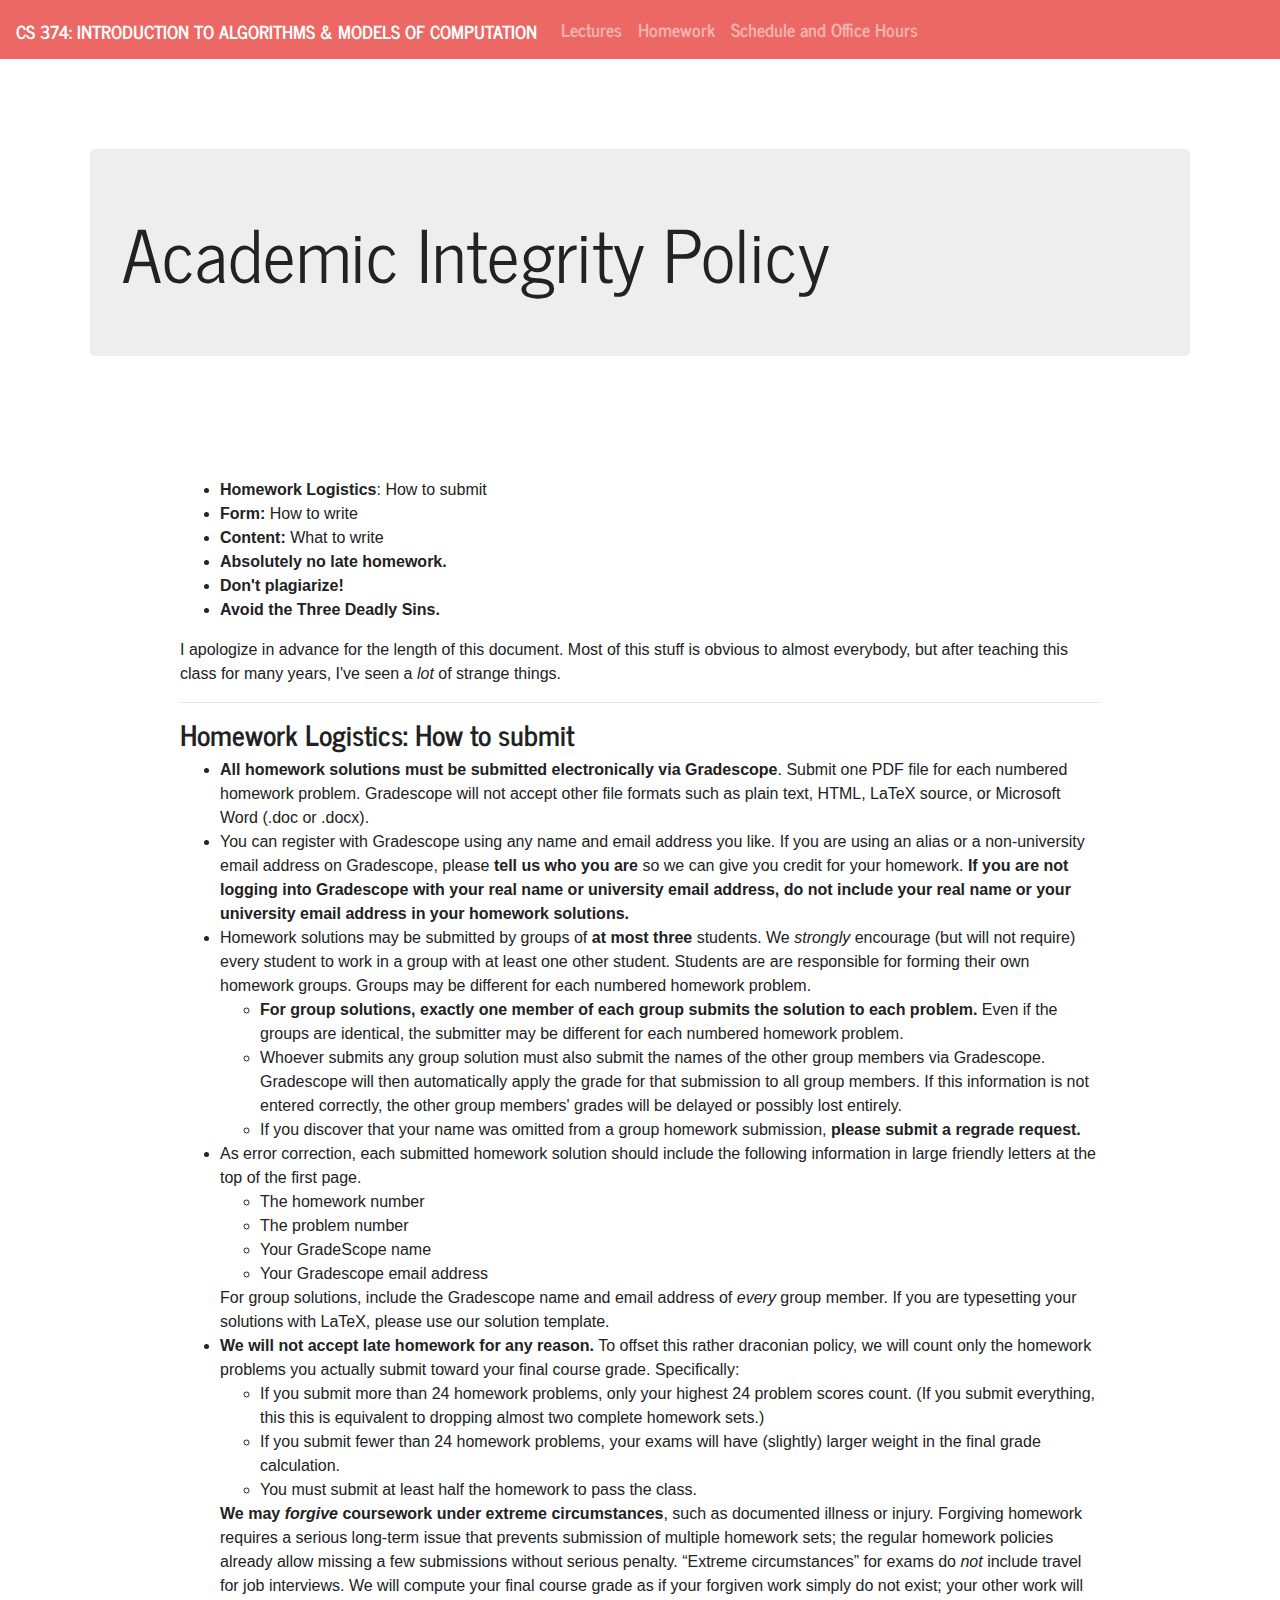
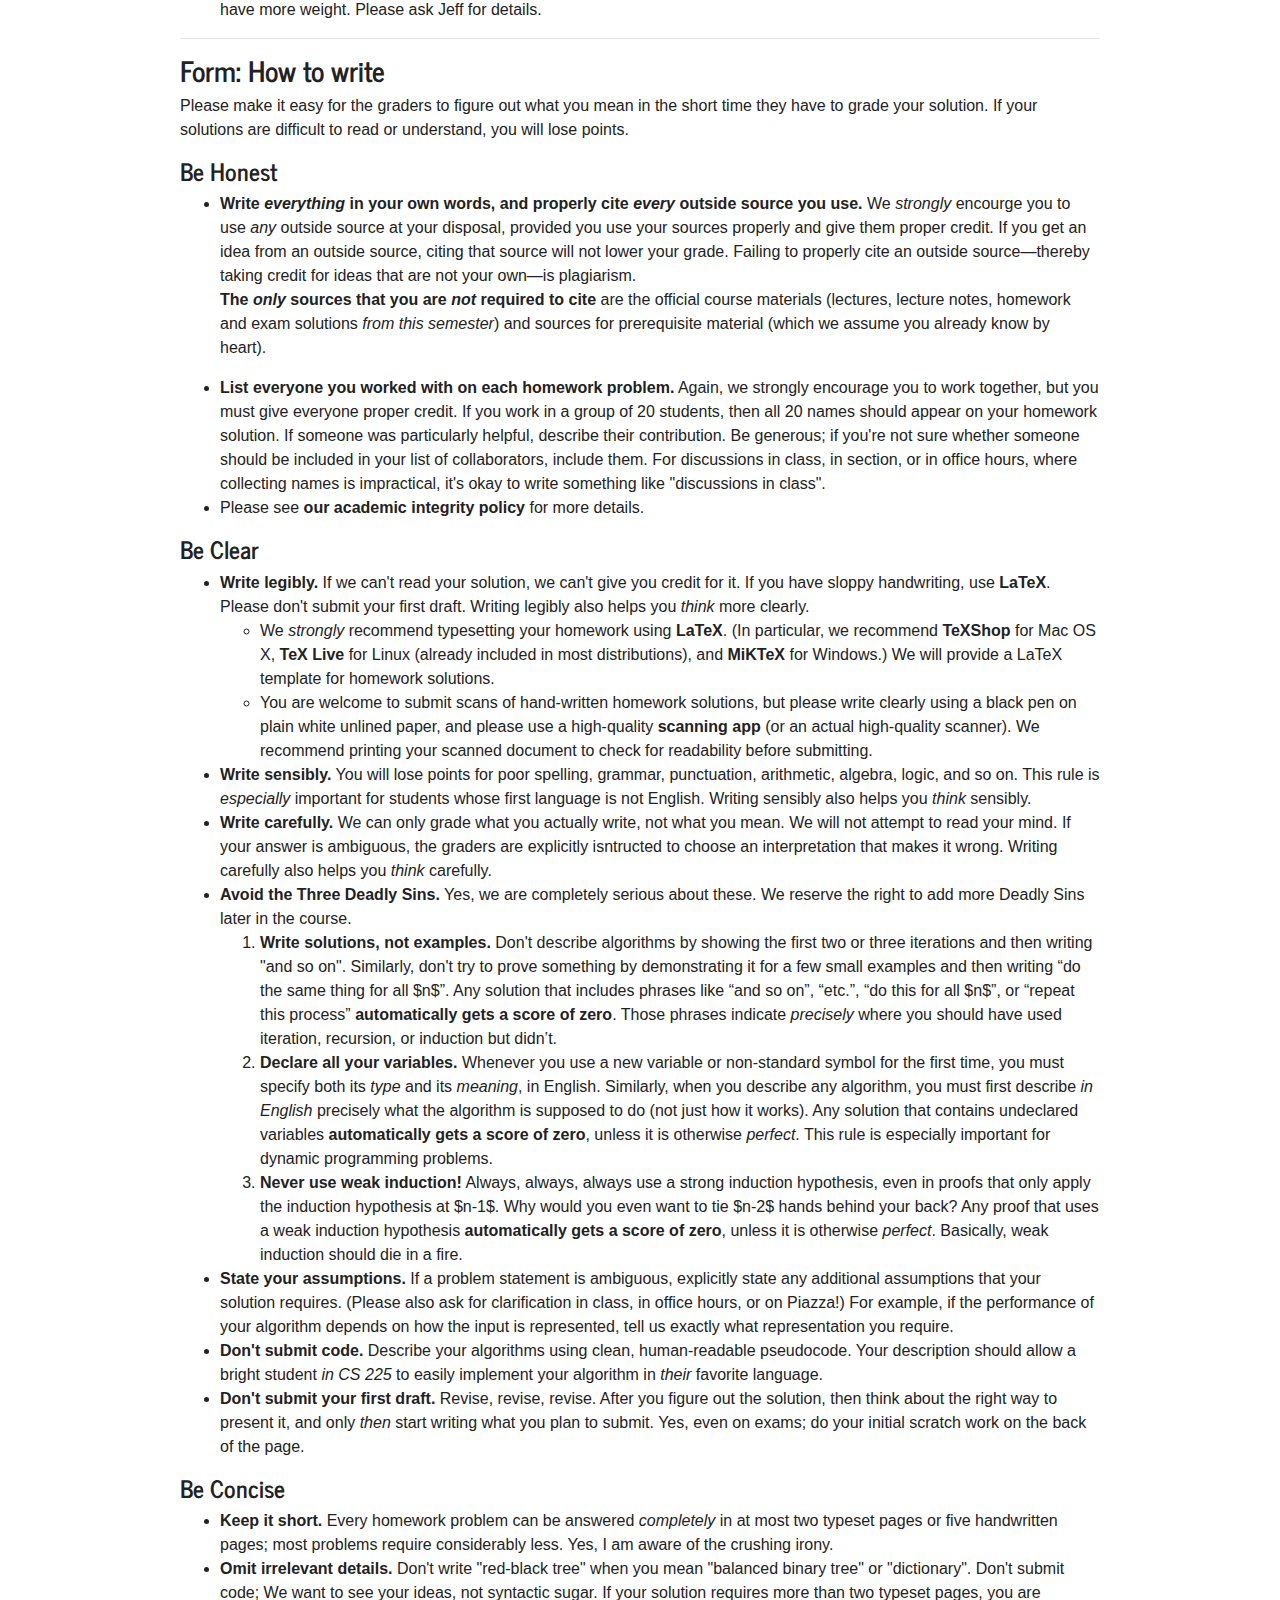
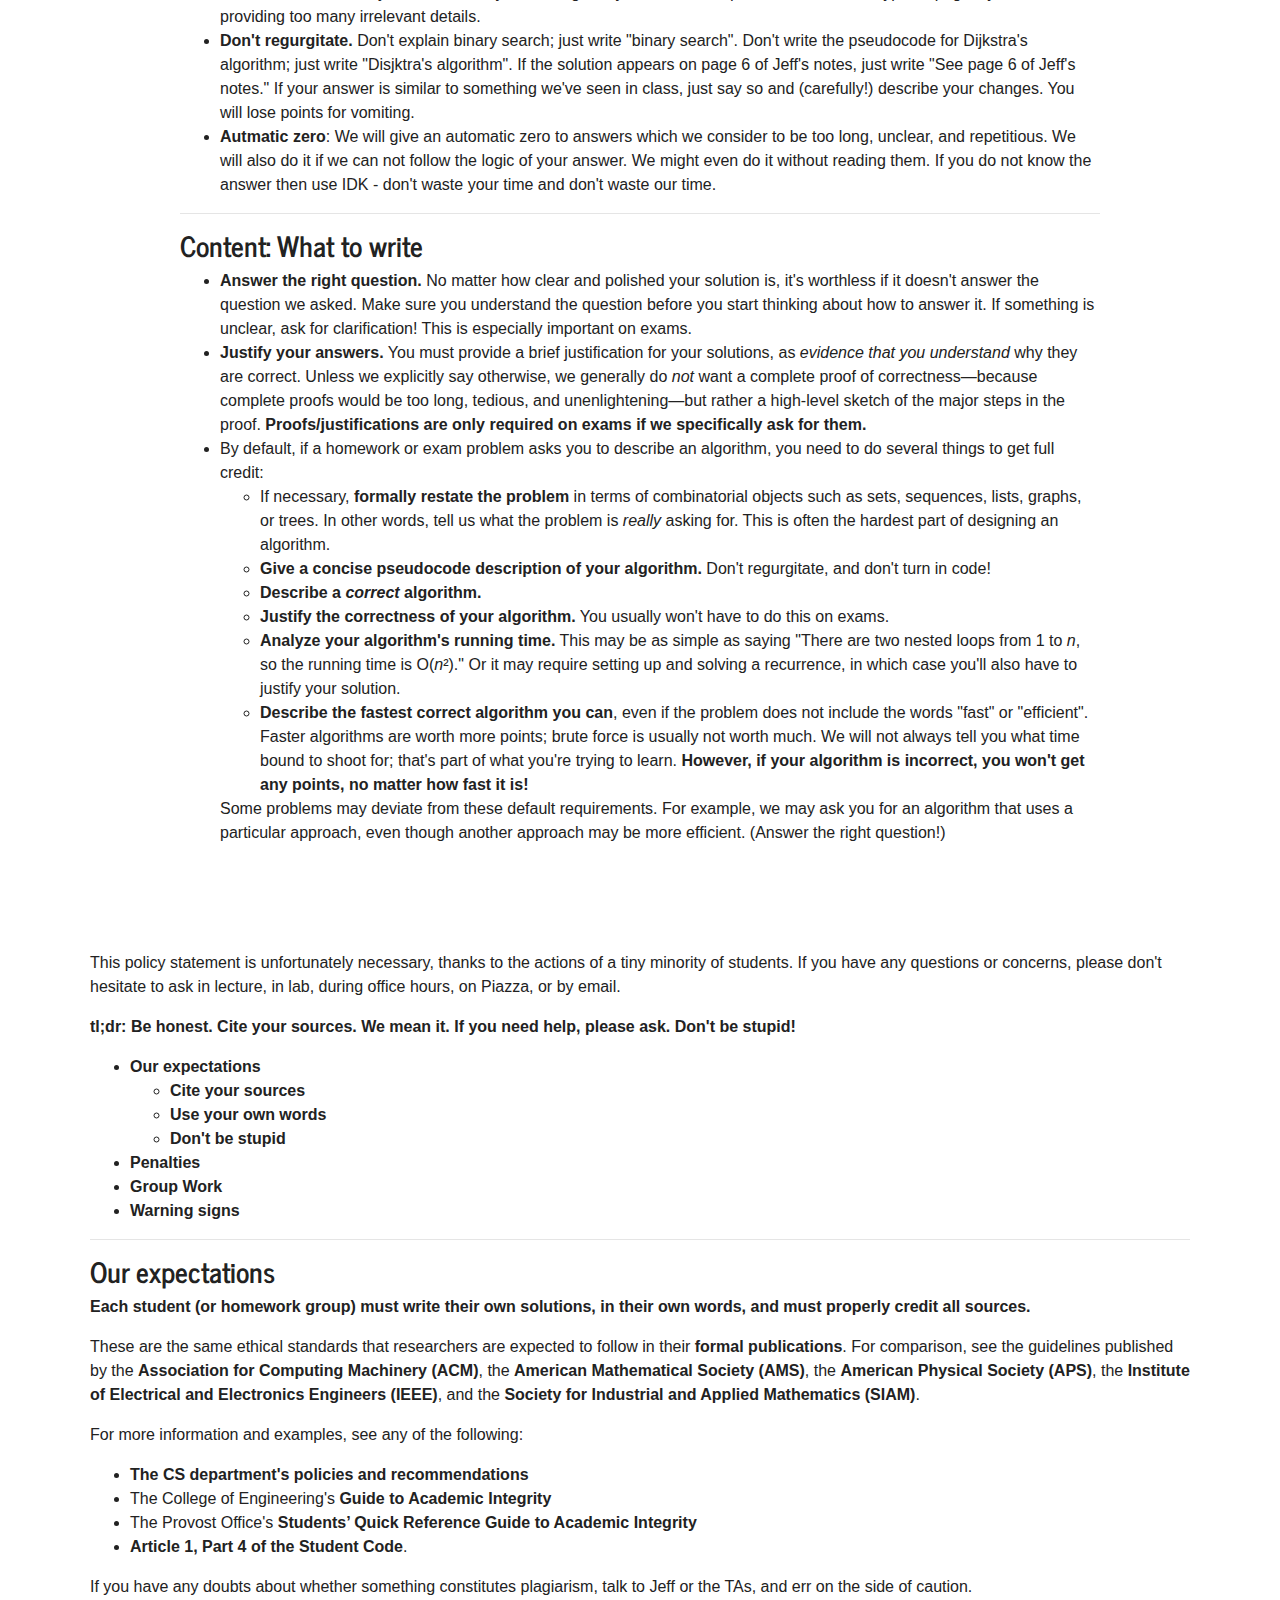
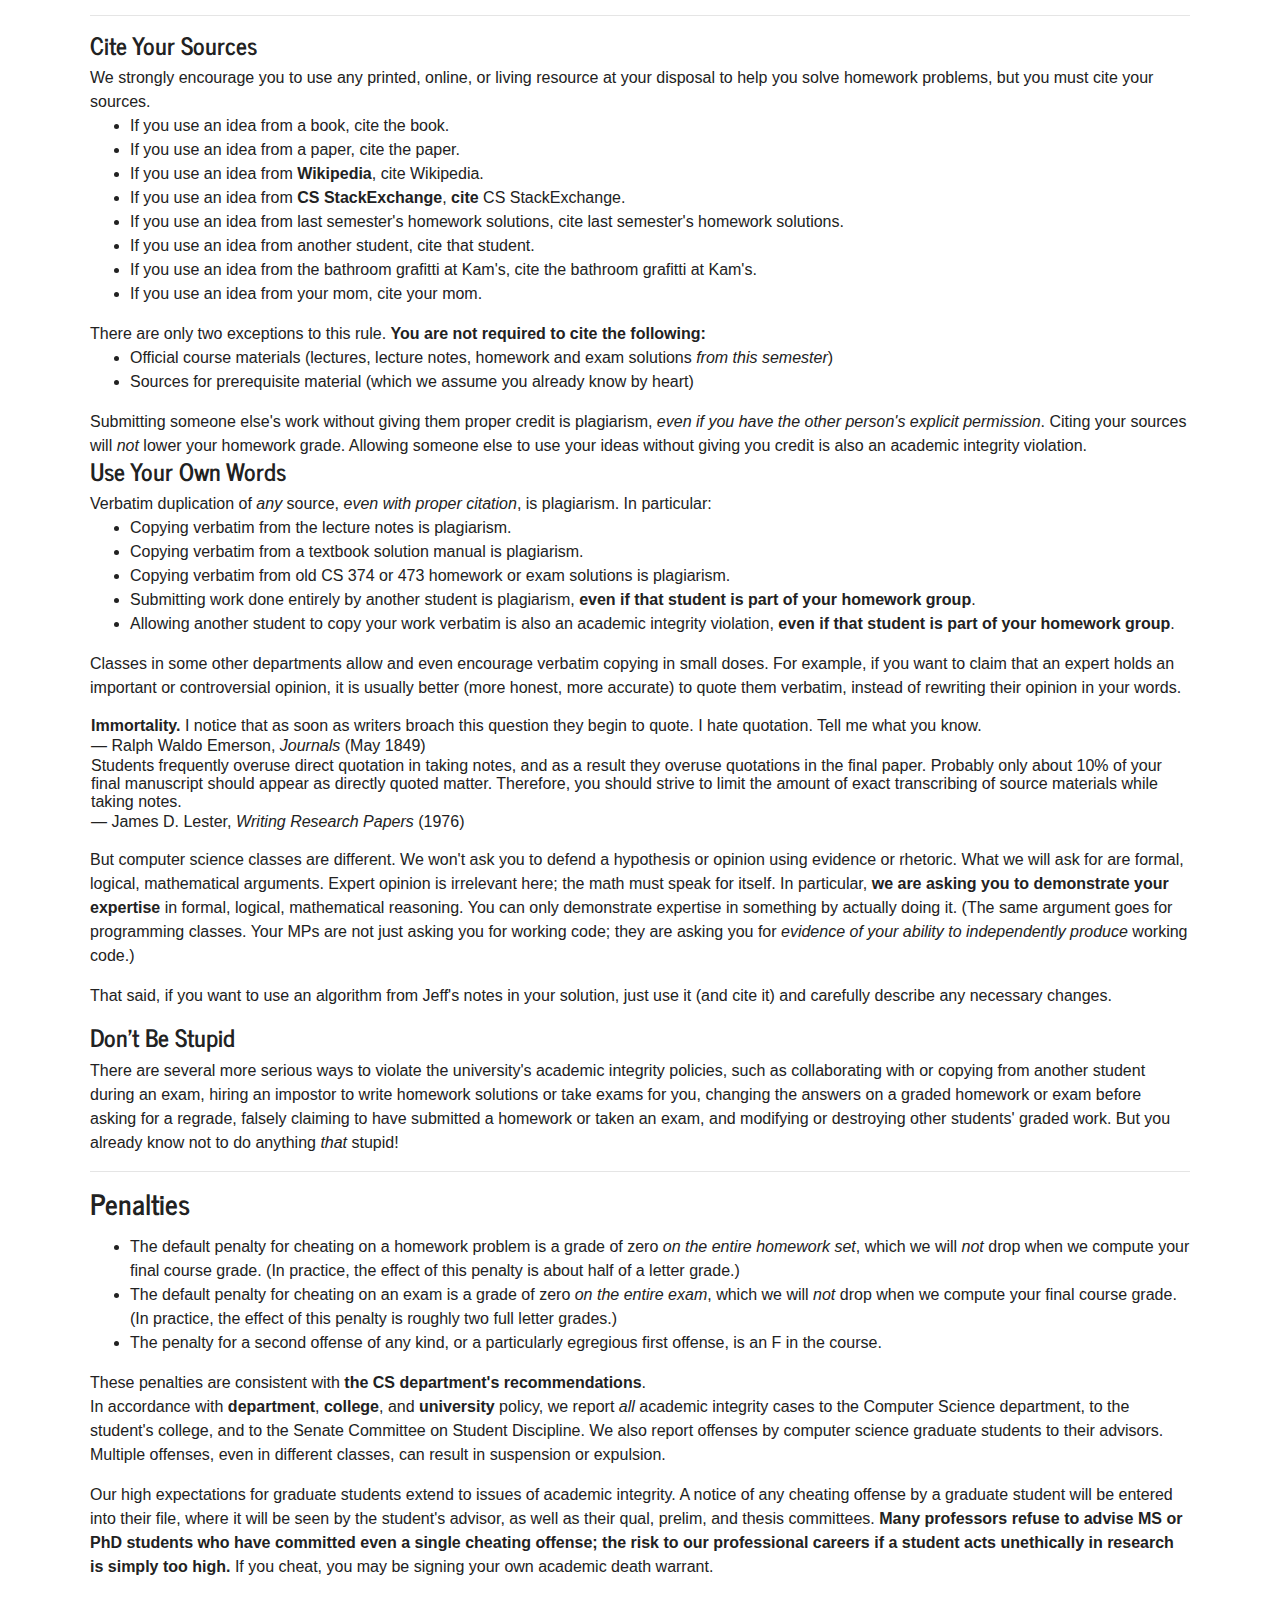
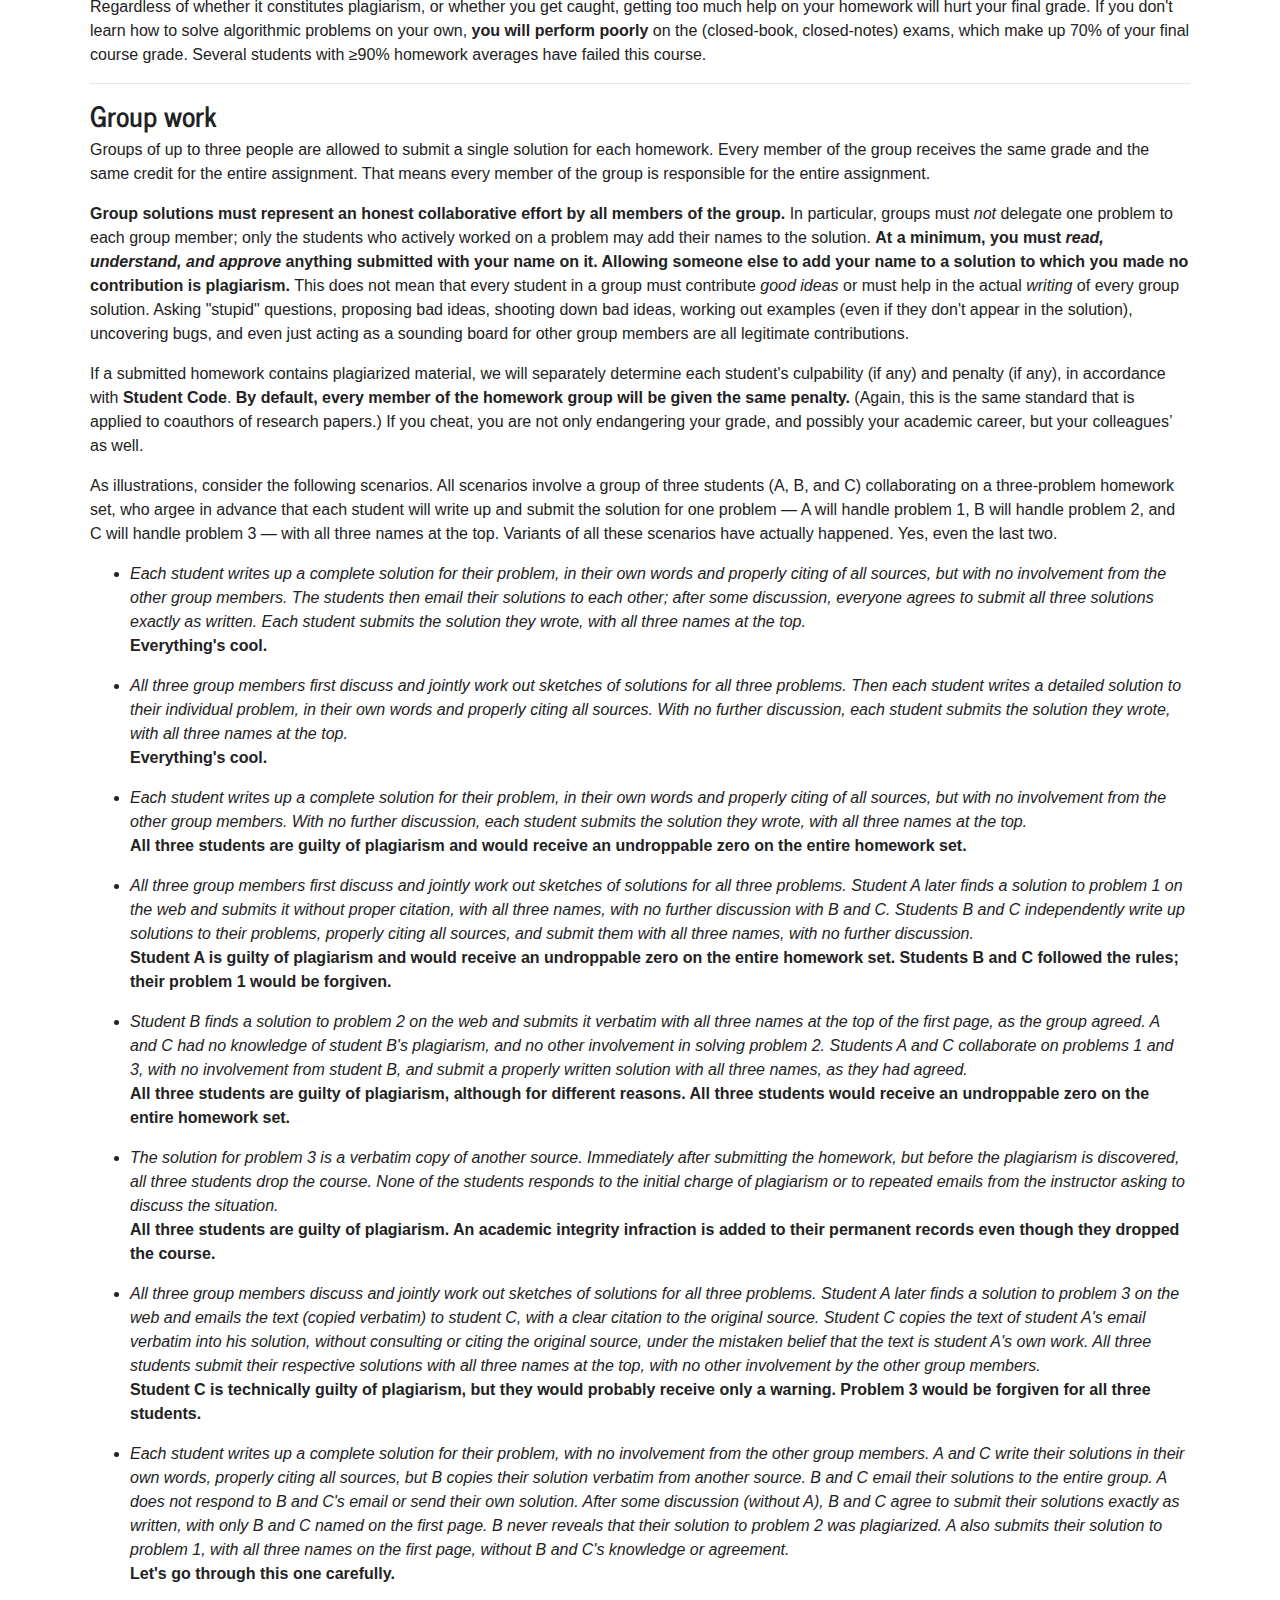
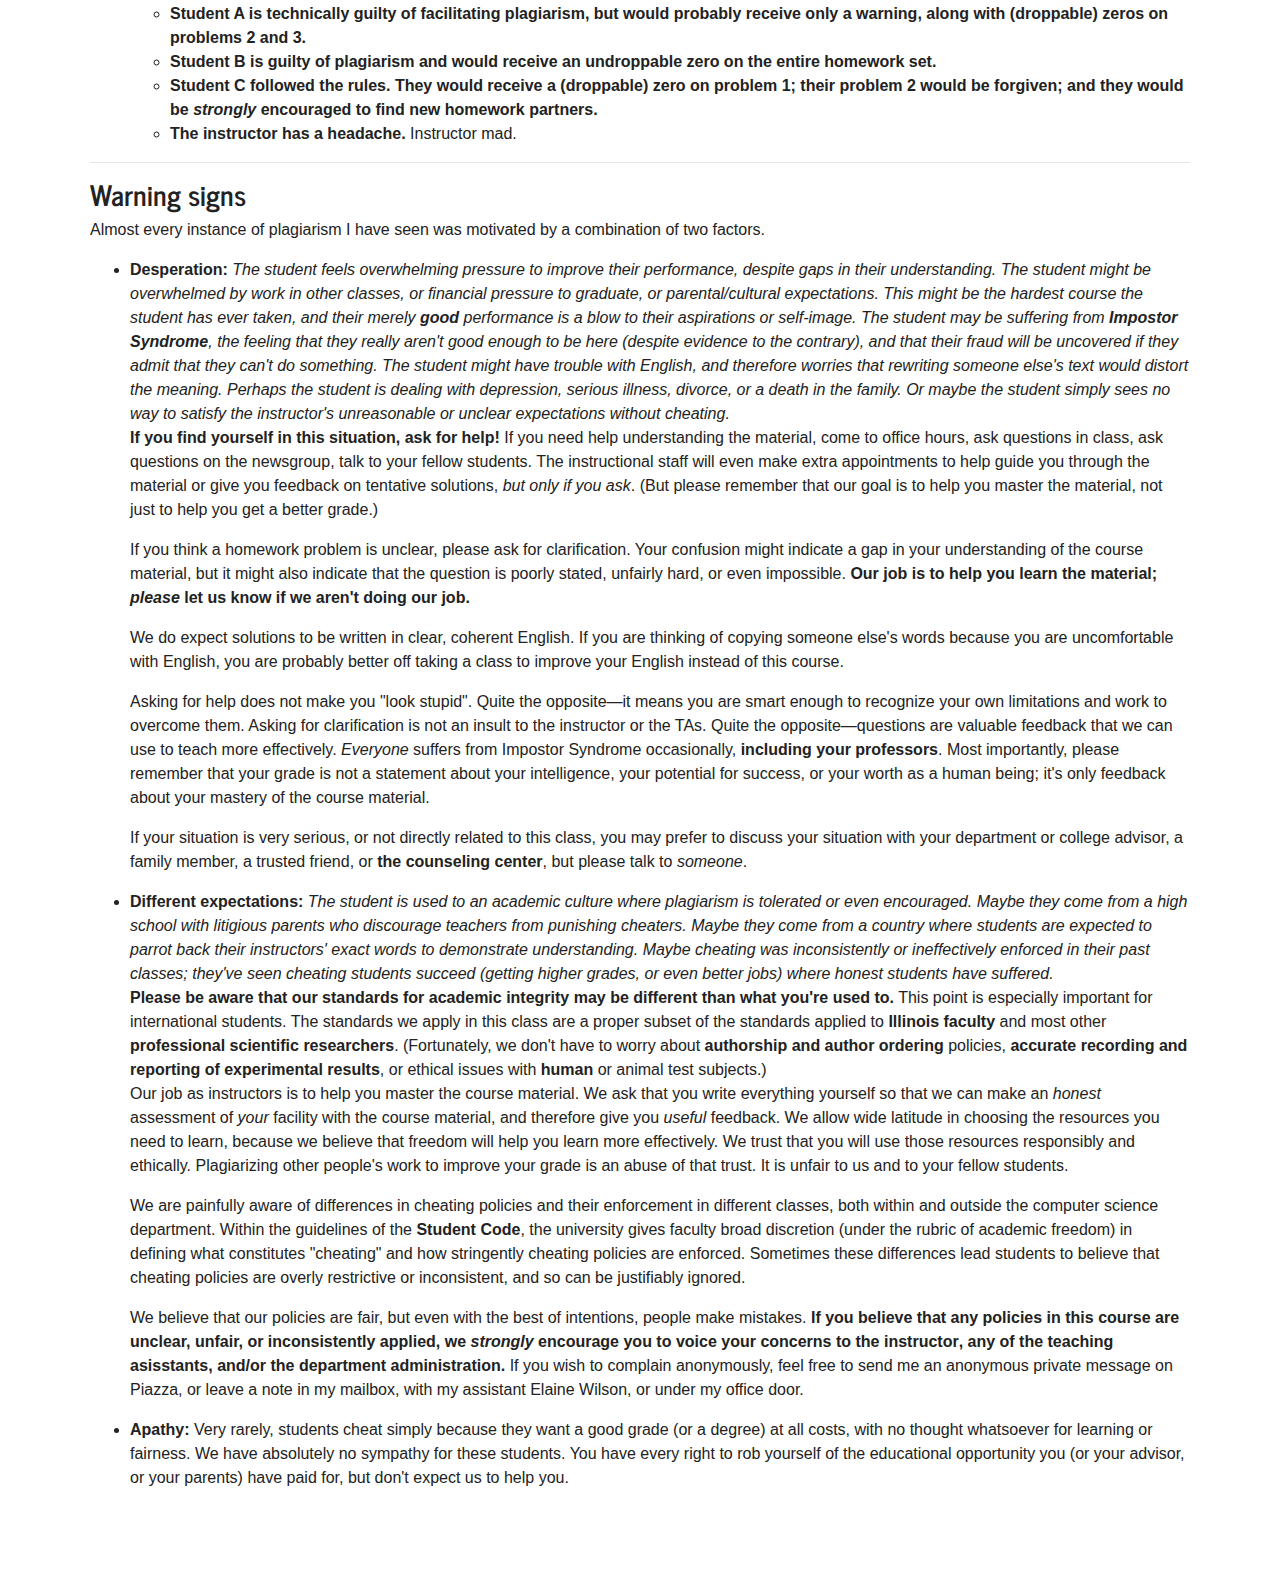
==== src/academic_integrity.html @ 470223e9 "Initial commit" ====
<html>

<body>
    <nav class="navbar navbar-expand-lg navbar-dark bg-primary">
        <a class="navbar-brand" href="index.html">CS 374: Introduction to Algorithms & Models of Computation</a>
        <button class="navbar-toggler" type="button" data-toggle="collapse" data-target="#navbarColor01" aria-controls="navbarColor01" aria-expanded="false" aria-label="Toggle navigation">
            <span class="navbar-toggler-icon"></span>
        </button>

        <div class="collapse navbar-collapse" id="navbarColor01">
            <ul class="navbar-nav mr-auto">
                <li class="nav-item">
                    <a class="nav-link" href="lectures.html">Lectures</a>
                </li>
                <li class="nav-item">
                    <a class="nav-link" href="homework.html">Homework</a>
                </li>
                <li class="nav-item">
                    <a class="nav-link" href="schedule.html">Schedule and Office Hours</a>
                </li>
            </ul>
        </div>
    </nav>
    <section class="content">
        <div class="jumbotron">
            <h1 class="display-3">Academic Integrity Policy</h1>
        </div>
        
        <section class="content">
        <ul class=compact>
            <li> <a href="#logistics">Homework Logistics</a>: How to submit</li>
            <li> <a href="#form">Form:</a> How to write</li>
            <li> <a href="#content">Content:</a> What to write</li>
            <li> <a href="#nolate">Absolutely no late homework.</a></li>
            <li> <a href="#honest">Don't plagiarize!</a></li>
            <li> <a href="#sins">Avoid the Three Deadly Sins.</a></li>
        </ul>

        <p>I apologize in advance for the length of this document. Most of this stuff is obvious to almost everybody, but after teaching this class for many years, I've seen a <em>lot</em> of strange things.</p>

        <hr>
        <h3 id="logistics">Homework Logistics: How to submit</h3>

        <ul>
            <li>
                <b>All homework solutions must be submitted electronically via
        Gradescope</b>. Submit one PDF file for each numbered homework problem. Gradescope will not accept other file formats such as plain text, HTML, LaTeX source, or Microsoft Word (.doc or .docx).
            </li>

            <li>You can register with Gradescope using any name and email address you like. If you are using an alias or a non-university email address on Gradescope, please
                <a href="https://learn.illinois.edu/mod/questionnaire/view.php?id=1937214">tell us who you are</a> so we can give you credit for your homework.
                <b>If you are not logging into Gradescope with your real name
         or university email address, do not include your real name or
         your university email address in your homework solutions.</b>
            </li>

            <li>Homework solutions may be submitted by groups of <b>at most three</b> students. We
                <em>strongly</em> encourage (but will not require) every student to work in a group with at least one other student. Students are are responsible for forming their own homework groups. Groups may be different for each numbered homework problem.

                <ul>
                    <li>
                        <b>For group solutions, <b class=dammit>exactly one</b> member of each group submits the solution to each problem.</b> Even if the groups are identical, the submitter may be different for each numbered homework problem.
                    </li>

                    <li> Whoever submits any group solution must also submit the names of the other group members via Gradescope. Gradescope will then automatically apply the grade for that submission to all group members. If this information is not entered correctly, the other group members' grades will be delayed or possibly lost entirely.
                    </li>

                    <li>If you discover that your name was omitted from a group homework submission,
                        <b>please submit a regrade request.</b>
                    </li>
                </ul>
            </li>

            <li>As error correction, each submitted homework solution should include the following information in large friendly letters at the top of the first page.
                <ul class=compact>
                    <li> The homework number</li>
                    <li> The problem number</li>
                    <li> Your GradeScope name</li>
                    <li> Your Gradescope email address</li>
                </ul>
                For group solutions, include the Gradescope name and email address of <em>every</em> group member. If you are typesetting your solutions with LaTeX, please use our solution template.
            </li>

            <li id="nolate"><b class=dammit>We will not accept
        late homework for any reason.</b> To offset this rather draconian policy, we will count only the homework problems you actually submit toward your final course grade. Specifically:

                <ul class=compact>
                    <li> If you submit more than 24 homework problems, only your highest 24 problem scores count. (If you submit everything, this this is equivalent to dropping almost two complete homework sets.)
                    </li>

                    <li> If you submit fewer than 24 homework problems, your exams will have (slightly) larger weight in the final grade calculation.
                    </li>

                    <li> You must submit at least half the homework to pass the class.
                    </li>
                </ul>

                <p>
                    <b id="forgiven">We may <em>forgive</em> coursework
            under extreme circumstances</b>, such as documented illness or injury. Forgiving homework requires a serious long-term issue that prevents submission of multiple homework sets; the regular homework policies already allow missing a few submissions without serious penalty. “Extreme circumstances” for exams do <em>not</em> include travel for job interviews. We will compute your final course grade as if your forgiven work simply do not exist; your other work will have more weight. Please ask Jeff for details.
                </p>
            </li>
        </ul>

        <hr>

        <!----------------------------------------------------------------->
        <!----------------------------------------------------------------->
        <!----------------------------------------------------------------->
        <h3 id="form">Form: How to write</h3>

        <p>
            Please make it easy for the graders to figure out what you mean in the short time they have to grade your solution. If your solutions are difficult to read or understand, you will lose points.</p>

        <h4 id="honest">Be Honest</h4>

        <ul>

            <li id="cite"><b>Write <em>everything</em> in your own words, and properly cite <em>every</em> outside source you use.</b> We <em>strongly</em> encourge you to use <em>any</em> outside source at your disposal, provided you use your sources properly and give them proper credit. If you get an idea from an outside source, citing that source will not lower your grade. Failing to properly cite an outside source&mdash;thereby taking credit for ideas that are not your own&mdash;is plagiarism.

                <p><b>The <em>only</em> sources that you are <em>not</em> required to cite</b> are the official course materials (lectures, lecture notes, homework and exam solutions <em>from this semester</em>) and sources for prerequisite material (which we assume you already know by heart).

                    <li id="collab"><b>List everyone you worked with on each homework problem.</b> Again, we strongly encourage you to work together, but you must give everyone proper credit. If you work in a group of 20 students, then all 20 names should appear on your homework solution. If someone was particularly helpful, describe their contribution. Be generous; if you're not sure whether someone should be included in your list of collaborators, include them. For discussions in class, in section, or in office hours, where collecting names is impractical, it's okay to write something like "discussions in class".

                        <li>
                            Please see <a href="integrity.html">our academic integrity policy</a> for more details.

        </ul>

        <h4>Be Clear</h4>

        <ul>

            <li>
                <b>Write legibly.</b> If we can't read your solution, we can't give you credit for it. If you have sloppy handwriting, use <a href="http://en.wikipedia.org/wiki/LaTeX">LaTeX</a>. Please don't submit your first draft. Writing legibly also helps you <em>think</em> more clearly.

                <ul>
                    <li>
                        We <em>strongly</em> recommend typesetting your homework using <a href="http://en.wikipedia.org/wiki/LaTeX">LaTeX</a>. (In particular, we recommend <a href="http://www.uoregon.edu/~koch/texshop/texshop.html">TeXShop</a> for Mac OS X, <a href="http://www.tug.org/texlive/">TeX Live</a> for Linux (already included in most distributions), and <a href="http://www.miktex.org/">MiKTeX</a> for Windows.) We will provide a LaTeX template for homework solutions.

                        <li>
                            You are welcome to submit scans of hand-written homework solutions, but please write clearly using a black pen on plain white unlined paper, and please use a high-quality <a href="http://www.cnet.com/how-to/best-scanning-apps-for-android-and-iphone/">scanning app</a> (or an actual high-quality scanner). We recommend printing your scanned document to check for readability before submitting.
                </ul>

                <li>
                    <b>Write sensibly.</b> You will lose points for poor spelling, grammar, punctuation, arithmetic, algebra, logic, and so on. This rule is <em>especially</em> important for students whose first language is not English. Writing sensibly also helps you <em>think</em> sensibly.

                    <li>
                        <b>Write carefully.</b> We can only grade what you actually write, not what you mean. We will not attempt to read your mind. If your answer is ambiguous, the graders are explicitly isntructed to choose an interpretation that makes it wrong. Writing carefully also helps you <em>think</em> carefully.

                        <li id="sins">
                            <b class=dammit>Avoid the Three Deadly Sins.</b> Yes, we are completely serious about these. We reserve the right to add more Deadly Sins later in the course.

                            <ol>
                                <li> <b>Write solutions, not examples.</b> Don't describe algorithms by showing the first two or three iterations and then writing "and so on". Similarly, don't try to prove something by demonstrating it for a few small examples and then writing &ldquo;do the same thing for all $n$&rdquo;. Any solution that includes phrases like &ldquo;and so on&rdquo;, &ldquo;etc.&rdquo;, &ldquo;do this for all $n$&rdquo;, or “repeat this process” <b>automatically gets a score of zero</b>. Those phrases indicate <em>precisely</em> where you should have used iteration, recursion, or induction but didn’t.

                                    <li>
                                        <b>Declare all your variables.</b> Whenever you use a new variable or non-standard symbol for the first time, you must specify both its <em>type</em> and its <em>meaning</em>, in English. Similarly, when you describe any algorithm, you must first describe <em>in English</em> precisely what the algorithm is supposed to do (not just how it works). Any solution that contains undeclared variables <b>automatically gets a score of zero</b>, unless it is otherwise <em>perfect</em>. This rule is especially important for dynamic programming problems.

                                        <li>
                                            <b>Never use weak induction!</b> Always, always, always use a strong induction hypothesis, even in proofs that only apply the induction hypothesis at $n-1$. Why would you even want to tie $n-2$ hands behind your back? Any proof that uses a weak induction hypothesis <b>automatically gets a score of zero</b>, unless it is otherwise <em>perfect</em>. Basically, weak induction should die in a fire.
                            </ol>

                            <li><b>State your assumptions.</b> If a problem statement is ambiguous, explicitly state any additional assumptions that your solution requires. (Please also ask for clarification in class, in office hours, or on Piazza!) For example, if the performance of your algorithm depends on how the input is represented, tell us exactly what representation you require.

                                <li><b>Don't submit code.</b> Describe your algorithms using clean, human-readable pseudocode. Your description should allow a bright student <em>in CS 225</em> to easily implement your algorithm in <em>their</em> favorite language.

                                    <li><b>Don't submit your first draft.</b> Revise, revise, revise. After you figure out the solution, then think about the right way to present it, and only <em>then</em> start writing what you plan to submit. Yes, even on exams; do your initial scratch work on the back of the page.

        </ul>

        <h4>Be Concise</h4>

        <ul>
            <li> <b>Keep it short.</b> Every homework problem can be answered <em>completely</em> in at most two typeset pages or five handwritten pages; most problems require considerably less. Yes, I am aware of the crushing irony.

                <li><b>Omit irrelevant details.</b> Don't write "red-black tree" when you mean "balanced binary tree" or "dictionary". Don't submit code; We want to see your ideas, not syntactic sugar. If your solution requires more than two typeset pages, you are providing too many irrelevant details.

                    <li>
                        <b>Don't regurgitate.</b> Don't explain binary search; just write "binary search". Don't write the pseudocode for Dijkstra's algorithm; just write "Disjktra's algorithm". If the solution appears on page 6 of Jeff's notes, just write "See page 6 of Jeff's notes." If your answer is similar to something we've seen in class, just say so and (carefully!) describe your changes. You will lose points for vomiting.

                        <li><b>Autmatic zero</b>: We will give an automatic zero to answers which we consider to be too long, unclear, and repetitious. We will also do it if we can not follow the logic of your answer. We might even do it without reading them. If you do not know the answer then use IDK - don't waste your time and don't waste our time.
                        </li>
        </ul>

        <hr>

        <h3 id="content">Content: What to write</h3>

        <ul>
            <li><b>Answer the right question.</b> No matter how clear and polished your solution is, it's worthless if it doesn't answer the question we asked. Make sure you understand the question before you start thinking about how to answer it. If something is unclear, ask for clarification! This is especially important on exams.

                <li><b>Justify your answers.</b> You must provide a brief justification for your solutions, as <em>evidence that you understand</em> why they are correct. Unless we explicitly say otherwise, we generally do <em>not</em> want a complete proof of correctness—because complete proofs would be too long, tedious, and unenlightening—but rather a high-level sketch of the major steps in the proof. <b>Proofs/justifications are only required on exams if we specifically ask for them.</b>

                    <li>
                        By default, if a homework or exam problem asks you to describe an algorithm, you need to do several things to get full credit:

                        <ul>
                            <li> If necessary, <b>formally restate the problem</b> in terms of combinatorial objects such as sets, sequences, lists, graphs, or trees. In other words, tell us what the problem is <em>really</em> asking for. This is often the hardest part of designing an algorithm.

                                <li> <b>Give a concise pseudocode description of your algorithm.</b> Don't regurgitate, and don't turn in code!

                                    <li> <b>Describe a <em>correct</em> algorithm.</b>

                                        <li> <b>Justify the correctness of your algorithm.</b> You usually won't have to do this on exams.

                                            <li> <b>Analyze your algorithm's running time.</b> This may be as simple as saying "There are two nested loops from 1 to <i>n</i>, so the running time is O(<i>n</i>&sup2;)." Or it may require setting up and solving a recurrence, in which case you'll also have to justify your solution.

                                                <li> <b>Describe the fastest correct algorithm you can</b>, even if the problem does not include the words "fast" or "efficient". Faster algorithms are worth more points; brute force is usually not worth much. We will not always tell you what time bound to shoot for; that's part of what you're trying to learn. <b>However, if your algorithm is incorrect, you won't get any points, no matter how fast it is!</b>

                        </ul>

                        Some problems may deviate from these default requirements. For example, we may ask you for an algorithm that uses a particular approach, even though another approach may be more efficient. (Answer the right question!)

        </ul>

        <link rel="stylesheet" href="./css/bootstrap.min.css" />
        <link rel="stylesheet" href="./css/styles.css" />
    </section>
    <p>This policy statement is unfortunately necessary, thanks to the actions of a tiny minority of students. If you have any questions or concerns, please don't hesitate to ask in lecture, in lab, during office hours, on Piazza, or by email. </p>

    <p />

    <b class=dammit><a href="http://en.wikipedia.org/wiki/Wikipedia:Too_long;_didn't_read">tl;dr</a>:
      Be honest.  Cite your sources.  We mean it.  If you need help,
      please ask. Don't be stupid!</b>

    <ul class=compact>
        <li> <a href="#cite">Our expectations</a>
            <ul class=tight>
                <li> <a href="#cite">Cite your sources</a></li>
                <li> <a href="#words">Use your own words</a></li>
                <li> <a href="#stupid">Don't be stupid</a></li>
            </ul>
        </li>
        <li> <a href="#penalties">Penalties</a></li>
        <li> <a href="#group">Group Work</a></li>
        <li> <a href="#warning">Warning signs</a></li>
    </ul>

    <hr>
    <h3 id="expect">Our expectations</h3>

    <p />
    <b class=dammit>Each student (or homework group) must write
      their own solutions, in their own words, and must properly
      credit all sources.</b>

    <p /> These are the same ethical standards that researchers are expected to follow in their
    <a href="http://publicationethics.org/category/keywords/plagiarism">formal publications</a>. For comparison, see the guidelines published by the
    <a href="http://www.acm.org/publications/policies/plagiarism_policy">Association for Computing Machinery (ACM)</a>, the <a href="http://www.ams.org/secretary/ethics.html">American Mathematical Society (AMS)</a>, the
    <a href="http://www.aps.org/policy/statements/02_2.cfm">American Physical Society (APS)</a>, the
    <a href="http://www.ieee.org/web/publications/rights/plagiarism_FAQ.html">Institute of Electrical and Electronics Engineers (IEEE)</a>, and the
    <a href="http://www.siam.org/journals/plagiarism.php">Society for Industrial and Applied Mathematics (SIAM)</a>.

    <p /> For more information and examples, see any of the following:
    <ul class=compact>
        <li>
            <a href="https://wiki.cites.illinois.edu/wiki/display/undergradProg/Honor+Code">The CS department's policies and recommendations</a>
        </li>
        <li>
            The College of Engineering's <a href="https://wiki.cites.illinois.edu/wiki/display/ugadvise/Academic+Integrity+-+A+Guide+for+Engineering+Students"> Guide to
        Academic Integrity</a>
        </li>
        <li>
            The Provost Office's <a href="http://www.provost.illinois.edu/academicintegrity/students.html">Students’ Quick Reference Guide to Academic Integrity</a>
        </li>
        <li><a href="http://admin.illinois.edu/policy/code/article1_part4_1-402.html">Article 1, Part 4 of the Student Code</a>.
        </li>
    </ul>
    If you have any doubts about whether something constitutes plagiarism, talk to Jeff or the TAs, and err on the side of caution.

    <hr />
    <h4 id="cite">Cite Your Sources</h4> We strongly encourage you to use any printed, online, or living resource at your disposal to help you solve homework problems, but you must cite your sources.
    <ul class=compact>
        <li> If you use an idea from a book, cite the book.
            <li> If you use an idea from a paper, cite the paper.
                <li> If you use an idea from <a href="http://en.wikipedia.org/wiki/Main_Page">Wikipedia</a>, cite Wikipedia.
                    <li> If you use an idea from <a href="http://cs.stackexchange.com/">CS StackExchange</a>, <a href="http://meta.cstheory.stackexchange.com/questions/352/how-will-you-cite-a-discussion-on-this-site-in-your-paper">cite</a> CS StackExchange.
                        <li> If you use an idea from last semester's homework solutions, cite last semester's homework solutions.
                            <li> If you use an idea from another student, cite that student.
                                <li> If you use an idea from the bathroom grafitti at Kam's, cite the bathroom grafitti at Kam's.
                                    <li> If you use an idea from your mom, cite your mom.
    </ul>

    There are only two exceptions to this rule. <b>You are not
    required to cite the following:</b>
    <ul class=compact>
        <li>
            Official course materials (lectures, lecture notes, homework and exam solutions <em>from this semester</em>)
        </li>
        <li>
            Sources for prerequisite material (which we assume you already know by heart)
        </li>
    </ul>

    Submitting someone else's work without giving them proper credit is plagiarism, <em>even if you have the other person's explicit
      permission</em>. Citing your sources will <em>not</em> lower your homework grade. Allowing someone else to use your ideas without giving you credit is also an academic integrity violation.

    <h4 id="words">Use Your Own Words</h4> Verbatim duplication of <em>any</em> source,
    <em>even with proper citation</em>, is plagiarism. In particular:
    <ul class=compact>
        <li> Copying verbatim from the lecture notes is plagiarism.</li>
        <li> Copying verbatim from a textbook solution manual is plagiarism.</li>
        <li> Copying verbatim from old CS 374 or 473 homework or exam solutions is plagiarism.
        </li>
        <li> Submitting work done entirely by another student is plagiarism, <b>even if that student is part of your
        homework group</b>.
        </li>

        <li> Allowing another student to copy your work verbatim is also an academic integrity violation, <b>even if that student is
        part of your homework group</b>.
        </li>
    </ul>

    <p /> Classes in some other departments allow and even encourage verbatim copying in small doses. For example, if you want to claim that an expert holds an important or controversial opinion, it is usually better (more honest, more accurate) to quote them verbatim, instead of rewriting their opinion in your words.

    <p />

    <table class="quotebox">

        <tr>
            <td class="quote">
                <b>Immortality.</b> I notice that as soon as writers broach this question they begin to quote. I hate quotation. Tell me what you know.
            </td>
        </tr>
        <tr>
            <td class="author">
                — Ralph Waldo Emerson, <em>Journals</em> (May 1849)
            </td>
        </tr>

        <tr>
            <td class="quote">
                Students frequently overuse direct quotation in taking notes, and as a result they overuse quotations in the final paper. Probably only about 10% of your final manuscript should appear as directly quoted matter. Therefore, you should strive to limit the amount of exact transcribing of source materials while taking notes.
            </td>
        </tr>
        <tr>
            <td class="author">
                — James D. Lester, <em>Writing Research Papers</em> (1976)
            </td>
        </tr>

    </table>

    <p /> But computer science classes are different. We won't ask you to defend a hypothesis or opinion using evidence or rhetoric. What we will ask for are formal, logical, mathematical arguments. Expert opinion is irrelevant here; the math must speak for itself. In particular,<b> we are asking you to demonstrate your expertise</b> in formal, logical, mathematical reasoning. You can only demonstrate expertise in something by actually doing it. (The same argument goes for programming classes. Your MPs are not just asking you for working code; they are asking you for
    <em>evidence of your ability to independently produce</em> working code.)

    <p /> That said, if you want to use an algorithm from Jeff's notes in your solution, just use it (and cite it) and carefully describe any necessary changes.

    <h4 id="stupid">Don't Be Stupid</h4> There are several more serious ways to violate the university's academic integrity policies, such as collaborating with or copying from another student during an exam, hiring an impostor to write homework solutions or take exams for you, changing the answers on a graded homework or exam before asking for a regrade, falsely claiming to have submitted a homework or taken an exam, and modifying or destroying other students' graded work. But you already know not to do anything <em>that</em> stupid!

    <hr>
    <h3 id="penalties">Penalties</h3>

    <p />
    <ul>
        <li>
            The default penalty for cheating on a homework problem is a grade of zero <em>on the entire homework set</em>, which we will <em>not</em> drop when we compute your final course grade. (In practice, the effect of this penalty is about half of a letter grade.)
        </li>

        <li>The default penalty for cheating on an exam is a grade of zero <em>on the entire exam</em>, which we will <em>not</em> drop when we compute your final course grade. (In practice, the effect of this penalty is roughly two full letter grades.)
        </li>

        <li>
            The penalty for a second offense of any kind, or a particularly egregious first offense, is an F in the course.
        </li>
    </ul>

    These penalties are consistent with
    <a href="https://agora.cs.illinois.edu/display/undergradProg/Honor+Code">the CS department's recommendations</a>.

    <p/> In accordance with <a href="https://agora.cs.illinois.edu/display/undergradProg/Honor+Code">department</a>,
    <a href="https://wiki.engr.illinois.edu/display/ugadvise/Academic+Integrity+-+A+Guide+for+Engineering+Students">college</a>, and <a href="http://www.provost.illinois.edu/academicintegrity/students.html">university</a> policy, we report <em>all</em> academic integrity cases to the Computer Science department, to the student's college, and to the Senate Committee on Student Discipline. We also report offenses by computer science graduate students to their advisors. Multiple offenses, even in different classes, can result in suspension or expulsion.

    <p /> Our high expectations for graduate students extend to issues of academic integrity. A notice of any cheating offense by a graduate student will be entered into their file, where it will be seen by the student's advisor, as well as their qual, prelim, and thesis committees. <b>Many professors refuse to advise MS or PhD
      students who have committed even a single cheating offense; the
      risk to our professional careers if a student acts unethically
      in research is simply too high.</b> If you cheat, you may be signing your own academic death warrant.

    <p /> Regardless of whether it constitutes plagiarism, or whether you get caught, getting too much help on your homework will hurt your final grade. If you don't learn how to solve algorithmic problems on your own,
    <a href="http://tech.mit.edu/V130/N14/physicscheating.html">you will perform poorly</a> on the (closed-book, closed-notes) exams, which make up 70% of your final course grade. Several students with &ge;90% homework averages have failed this course.</p>

    <hr>
    <h3 id="group">Group work</h3>

    <p /> Groups of up to three people are allowed to submit a single solution for each homework. Every member of the group receives the same grade and the same credit for the entire assignment. That means every member of the group is responsible for the entire assignment.

    <p />
    <b class=dammit>Group solutions must represent an honest
      collaborative effort by all members of the group.</b> In particular, groups must <em>not</em> delegate one problem to each group member; only the students who actively worked on a problem may add their names to the solution.
    <b>At a minimum, you must <em>read, understand, and approve</em> anything
      submitted with your name on it. Allowing someone else to add
      your name to a solution to which you made no contribution is
      plagiarism.</b> This does not mean that every student in a group must contribute
    <em>good ideas</em> or must help in the actual <em>writing</em> of every group solution. Asking "stupid" questions, proposing bad ideas, shooting down bad ideas, working out examples (even if they don't appear in the solution), uncovering bugs, and even just acting as a sounding board for other group members are all legitimate contributions.

    <p /> If a submitted homework contains plagiarized material, we will separately determine each student's culpability (if any) and penalty (if any), in accordance with
    <a href="http://studentcode.illinois.edu/article1_part4_1-403.html">Student
    Code</a>. <b>By default, every member of the homework group will
    be given the same penalty.</b> (Again, this is the same standard that is applied to coauthors of research papers.) If you cheat, you are not only endangering your grade, and possibly your academic career, but your colleagues’ as well.

    <p /> As illustrations, consider the following scenarios. All scenarios involve a group of three students (A, B, and C) collaborating on a three-problem homework set, who argee in advance that each student will write up and submit the solution for one problem — A will handle problem 1, B will handle problem 2, and C will handle problem 3 — with all three names at the top. Variants of all these scenarios have actually happened. Yes, even the last two.

    <ul>
        <li>
            <i>Each student writes up a complete solution for their
        problem, in their own words and properly citing of all
        sources, but with no involvement from the other group members.
        The students then email their solutions to each other; after
        some discussion, everyone agrees to submit all three solutions
        exactly as written.  Each student submits the solution they
        wrote, with all three names at the top.</i>

            <p />
            <b>Everything's cool.</b>
        </li>

        <li>
            <i>All three group members first discuss and jointly work out
        sketches of solutions for all three problems.  Then each
        student writes a detailed solution to their individual
        problem, in their own words and properly citing all sources.
        With no further discussion, each student submits the solution
        they wrote, with all three names at the top.</i>

            <p />
            <b>Everything's cool.</b>

            <li>
                <i>Each student writes up a complete solution for their
          problem, in their own words and properly citing of all
          sources, but with no involvement from the other group
          members.  With no further discussion, each student submits
          the solution they wrote, with all three names at the top.</i>

                <p />
                <b>All three students are guilty of plagiarism and would
            receive an undroppable zero on the entire homework set.</b>
            </li>

            <li><i>All three group members first discuss and jointly work
        out sketches of solutions for all three problems.  Student A
        later finds a solution to problem 1 on the web and submits it
        without proper citation, with all three names, with no further
        discussion with B and C.  Students B and C independently write
        up solutions to their problems, properly citing all sources,
        and submit them with all three names, with no further
        discussion.</i>

                <p />
                <b>Student A is guilty of plagiarism and would receive an
          undroppable zero on the entire homework set.  Students B and
            C followed the rules; their problem 1 would be
            <a href="hw-policies.html#forgiven">forgiven</a>.</b>
            </li>

            <li>
                <i>Student B finds a solution to problem 2 on the web and
            submits it verbatim with all three names at the top of the
            first page, as the group agreed.  A and C had no knowledge
            of student B's plagiarism, and no other involvement in
            solving problem 2.  Students A and C collaborate on
            problems 1 and 3, with no involvement from student B, and
            submit a properly written solution with all three names,
            as they had agreed.</i>

                <p />
                <b>All three students are guilty of plagiarism, although for
            different reasons.  All three students would receive an
            undroppable zero on the entire homework set.</b>
            </li>

            <li>
                <i>The solution for problem 3 is a verbatim copy of another
          source.  Immediately after submitting the homework, but
          before the plagiarism is discovered, all three students drop
          the course.  None of the students responds to the initial
          charge of plagiarism or to repeated emails from the
          instructor asking to discuss the situation.</i>

                <p />
                <b>All three students are guilty of plagiarism.  An academic
          integrity infraction is added to their permanent records
          even though they dropped the course.</b>

            </li>
            <li>
                <i>All three group members discuss and jointly work out
            sketches of solutions for all three problems.  Student A
            later finds a solution to problem 3 on the web and emails
            the text (copied verbatim) to student C, with a clear
            citation to the original source.  Student C copies the
            text of student A's email verbatim into his solution,
            without consulting or citing the original source, under
            the mistaken belief that the text is student A's own work.
            All three students submit their respective solutions with
            all three names at the top, with no other involvement by
            the other group members.</i>

                <p />
                <b>Student C is technically guilty of plagiarism, but they
            would probably receive only a warning.  Problem 3 would
            be <a href="hw-policies.html#forgiven">forgiven</a> for
            all three students.</b>
            </li>

            <li>
                <i>Each student writes up a complete solution for their
          problem, with no involvement from the other group members.
          A and C write their solutions in their own words, properly
          citing all sources, but B copies their solution verbatim
          from another source.  B and C email their solutions to the
          entire group.  A does not respond to B and C's email or send
          their own solution.  After some discussion (without A),
          B&nbsp;and C agree to submit their solutions exactly as
          written, with only B and C named on the first page.  B never
          reveals that their solution to problem 2 was plagiarized.  A
          also submits their solution to problem 1, with all three
          names on the first page, without B and C's knowledge or
          agreement.</i>

                <p />
                <b>Let's go through this one carefully.</b>
                <p />
                <ul class=compact>
                    <li><b>Student A is technically guilty of facilitating
              plagiarism, but would probably receive only a warning,
              along with (droppable) zeros on problems 2 and 3.</b>
                    </li>

                    <li><b>Student B is guilty of plagiarism and would receive
              an undroppable zero on the entire homework set.</b>
                    </li>

                    <li><b>Student C followed the rules.  They would receive a
              (droppable) zero on problem 1; their problem 2 would be
              <a href="hw-policies.html#forgiven">forgiven</a>; and
              they would be <em>strongly</em> encouraged to find new
              homework partners.</b>
                    </li>
                    <li><b>The instructor has a headache.</b> Instructor mad.
                    </li>
                </ul>
            </li>
    </ul>

    <hr>
    <h3 id="warning">Warning signs</h3>

    <p /> Almost every instance of plagiarism I have seen was motivated by a combination of two factors.

    <ul>
        <li>
            <b>Desperation:</b> <i>The student
          feels overwhelming pressure to improve
          their performance, despite gaps in
          their understanding.  The student
          might be overwhelmed by work in other
          classes, or financial pressure to
          graduate, or parental/cultural
          expectations.  This might be the
          hardest course the student has ever
          taken, and their merely <b>good</b> performance is a blow to
          their aspirations or self-image.  The student may be
          suffering from
          <a href="http://en.wikipedia.org/wiki/Impostor_syndrome"
          >Impostor Syndrome</a>,
          the feeling that they really aren't good enough to be here
          (despite evidence to the contrary), and that their fraud
          will be uncovered if they admit that they can't do
          something.  The student might have trouble with English, and
          therefore worries that rewriting someone else's text would
          distort the meaning.  Perhaps the student is dealing with
          depression, serious illness, divorce, or a death in the
          family.  Or maybe the student simply sees no way to satisfy
          the instructor's unreasonable or unclear expectations
          without cheating.</i>

            <blockquote>
                <p /><b class=dammit>If you find yourself in this situation,
            ask for help!</b> If you need help understanding the material, come to office hours, ask questions in class, ask questions on the newsgroup, talk to your fellow students. The instructional staff will even make extra appointments to help guide you through the material or give you feedback on tentative solutions, <em>but only if you ask</em>. (But please remember that our goal is to help you master the material, not just to help you get a better grade.)

                <p /> If you think a homework problem is unclear, please ask for clarification. Your confusion might indicate a gap in your understanding of the course material, but it might also indicate that the question is poorly stated, unfairly hard, or even impossible.
                <b>Our job is to help you learn the material;
            <em>please</em> let us know if we aren't doing our job. </b>

                <p /> We do expect solutions to be written in clear, coherent English. If you are thinking of copying someone else's words because you are uncomfortable with English, you are probably better off taking a class to improve your English instead of this course.

                <p /> Asking for help does not make you "look stupid". Quite the opposite—it means you are smart enough to recognize your own limitations and work to overcome them. Asking for clarification is not an insult to the instructor or the TAs. Quite the opposite—questions are valuable feedback that we can use to teach more effectively. <em>Everyone</em> suffers from Impostor Syndrome occasionally,
                <a href="http://academia.stackexchange.com/questions/2219/how-should-i-deal-with-discouragement-as-a-graduate-student/2221#2221">including your professors</a>. Most importantly, please remember that your grade is not a statement about your intelligence, your potential for success, or your worth as a human being; it's only feedback about your mastery of the course material.

                <p />If your situation is very serious, or not directly related to this class, you may prefer to discuss your situation with your department or college advisor, a family member, a trusted friend, or
                <a href="http://www.counselingcenter.illinois.edu/">the
          counseling center</a>, but please talk to <em>someone</em>.
            </blockquote>

            <p />
            <li>
                <b>Different expectations:</b> <i>The student is used to an
          academic culture where plagiarism is tolerated or even
          encouraged.  Maybe they come from a high school with
          litigious parents who discourage teachers from punishing
            cheaters.  Maybe they come from a country where students
            <!-- - -->
            are <em>expected</em> to parrot back their instructors'
          exact words to demonstrate understanding.  Maybe cheating
          was inconsistently or ineffectively enforced in their past
          classes; they've seen cheating students succeed (getting
          higher grades, or even better jobs) where honest students
          have suffered.</i>

                <blockquote>
                    <b>Please be aware that our standards for academic
              integrity may be different than what you're used to.</b> This point is especially important for international students. The standards we apply in this class are a proper subset of the standards applied to
                    <a href="http://www.vpaa.uillinois.edu/Policies/ai_toc.cfm#III">Illinois faculty</a> and most other
                    <a href="http://www.youtube.com/watch?v=qc_es2tyweI">professional scientific researchers</a>. (Fortunately, we don't have to worry about
                    <a href="http://www.hms.harvard.edu/integrity/authorship.html">authorship
            and author ordering</a> policies,
                    <a href="http://en.wikipedia.org/wiki/Fabrication_(science)">accurate recording and reporting of experimental results</a>, or ethical issues with
                    <a href="http://en.wikipedia.org/wiki/Informed_consent">human</a> or animal test subjects.)

                    <p /> Our job as instructors is to help you master the course material. We ask that you write everything yourself so that we can make an <em>honest</em> assessment of <em>your</em> facility with the course material, and therefore give you <em>useful</em> feedback. We allow wide latitude in choosing the resources you need to learn, because we believe that freedom will help you learn more effectively. We trust that you will use those resources responsibly and ethically. Plagiarizing other people's work to improve your grade is an abuse of that trust. It is unfair to us and to your fellow students.

                    <p /> We are painfully aware of differences in cheating policies and their enforcement in different classes, both within and outside the computer science department. Within the guidelines of the
                    <a href="http://admin.illinois.edu/policy/code/article1_part4_1-402.html">Student
            Code</a>, the university gives faculty broad discretion (under the rubric of academic freedom) in defining what constitutes "cheating" and how stringently cheating policies are enforced. Sometimes these differences lead students to believe that cheating policies are overly restrictive or inconsistent, and so can be justifiably ignored.

                    <p /> We believe that our policies are fair, but even with the best of intentions, people make mistakes. <b class=dammit>If
            you believe that any policies in this course are unclear,
            unfair, or inconsistently applied, we <em>strongly</em> encourage
              you to voice your concerns
              to <a href="mailto:sariel@illinois.edu">the instructor</a>,
              any of the teaching asisstants, and/or
              <a href="mailto:pitt@illinois.edu,chekuri@illinois.edu"
              >the department administration</a>.
            </b> If you wish to complain anonymously, feel free to send me an anonymous private message on Piazza, or leave a note in my mailbox, with my assistant Elaine Wilson, or under my office door.

                </blockquote>
            </li>
            <li>
                <b>Apathy:</b> Very rarely, students cheat simply because they want a good grade (or a degree) at all costs, with no thought whatsoever for learning or fairness. We have absolutely no sympathy for these students. You have every right to rob yourself of the educational opportunity you (or your advisor, or your parents) have paid for, but don't expect us to help you.
            </li>
    </ul>
    </section>

    <link rel="stylesheet" href="./css/bootstrap.min.css" />
    <link rel="stylesheet" href="./css/styles.css" />
</body>

</html>
---- src/css/styles.css ----
section.information {
    display: flex;
    flex-direction: row;
    justify-content: space-around;
}

section.information .card {
    flex-wrap: wrap;
    padding: 1vh;
    margin: 2vh;
}

section.quicklinks {
    margin: auto;
    text-align: center;
}

h1 {
    text-align: center;
    margin: auto;
    display: inline-block;
}

body section.content {
    padding: 10vh;
}

a, a:hover {
    color: unset;
    font-weight: bolder;
}
---- src/css/styles.css ----
section.information {
    display: flex;
    flex-direction: row;
    justify-content: space-around;
}

section.information .card {
    flex-wrap: wrap;
    padding: 1vh;
    margin: 2vh;
}

section.quicklinks {
    margin: auto;
    text-align: center;
}

h1 {
    text-align: center;
    margin: auto;
    display: inline-block;
}

body section.content {
    padding: 10vh;
}

a, a:hover {
    color: unset;
    font-weight: bolder;
}
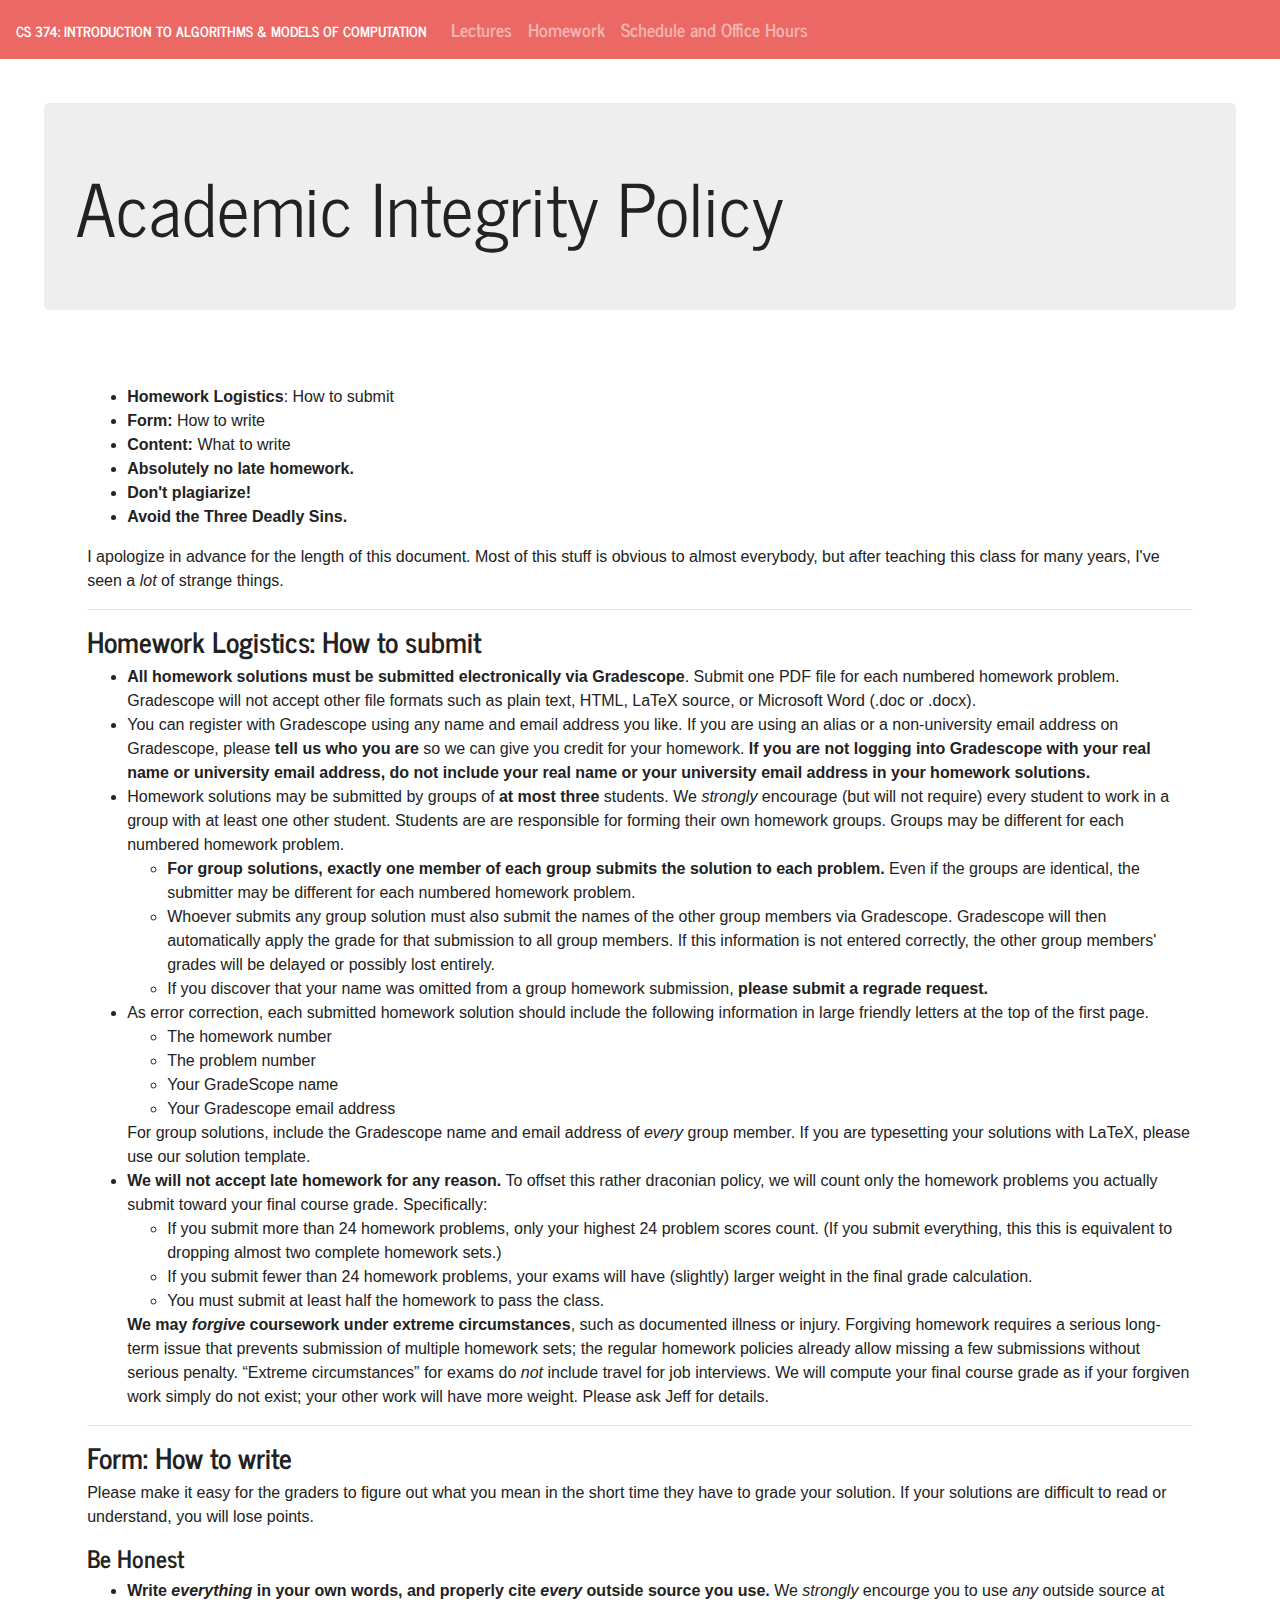
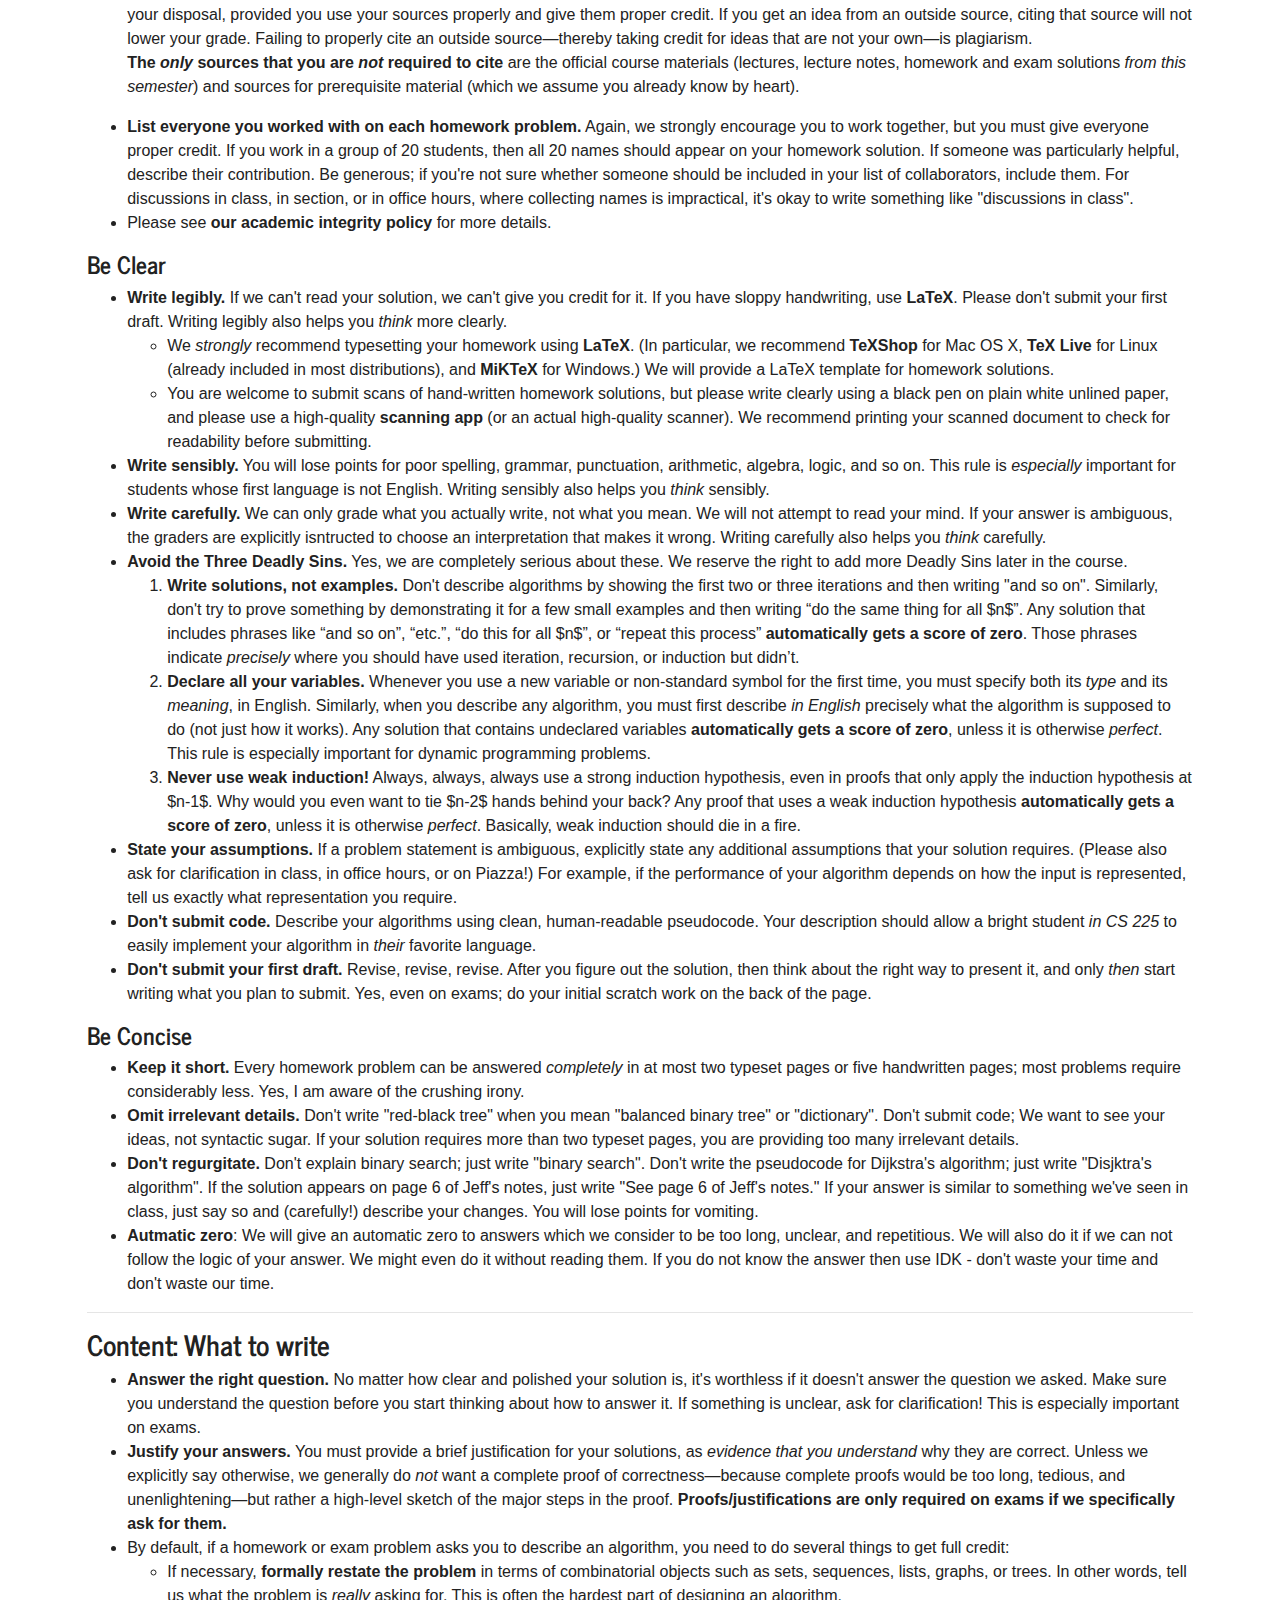
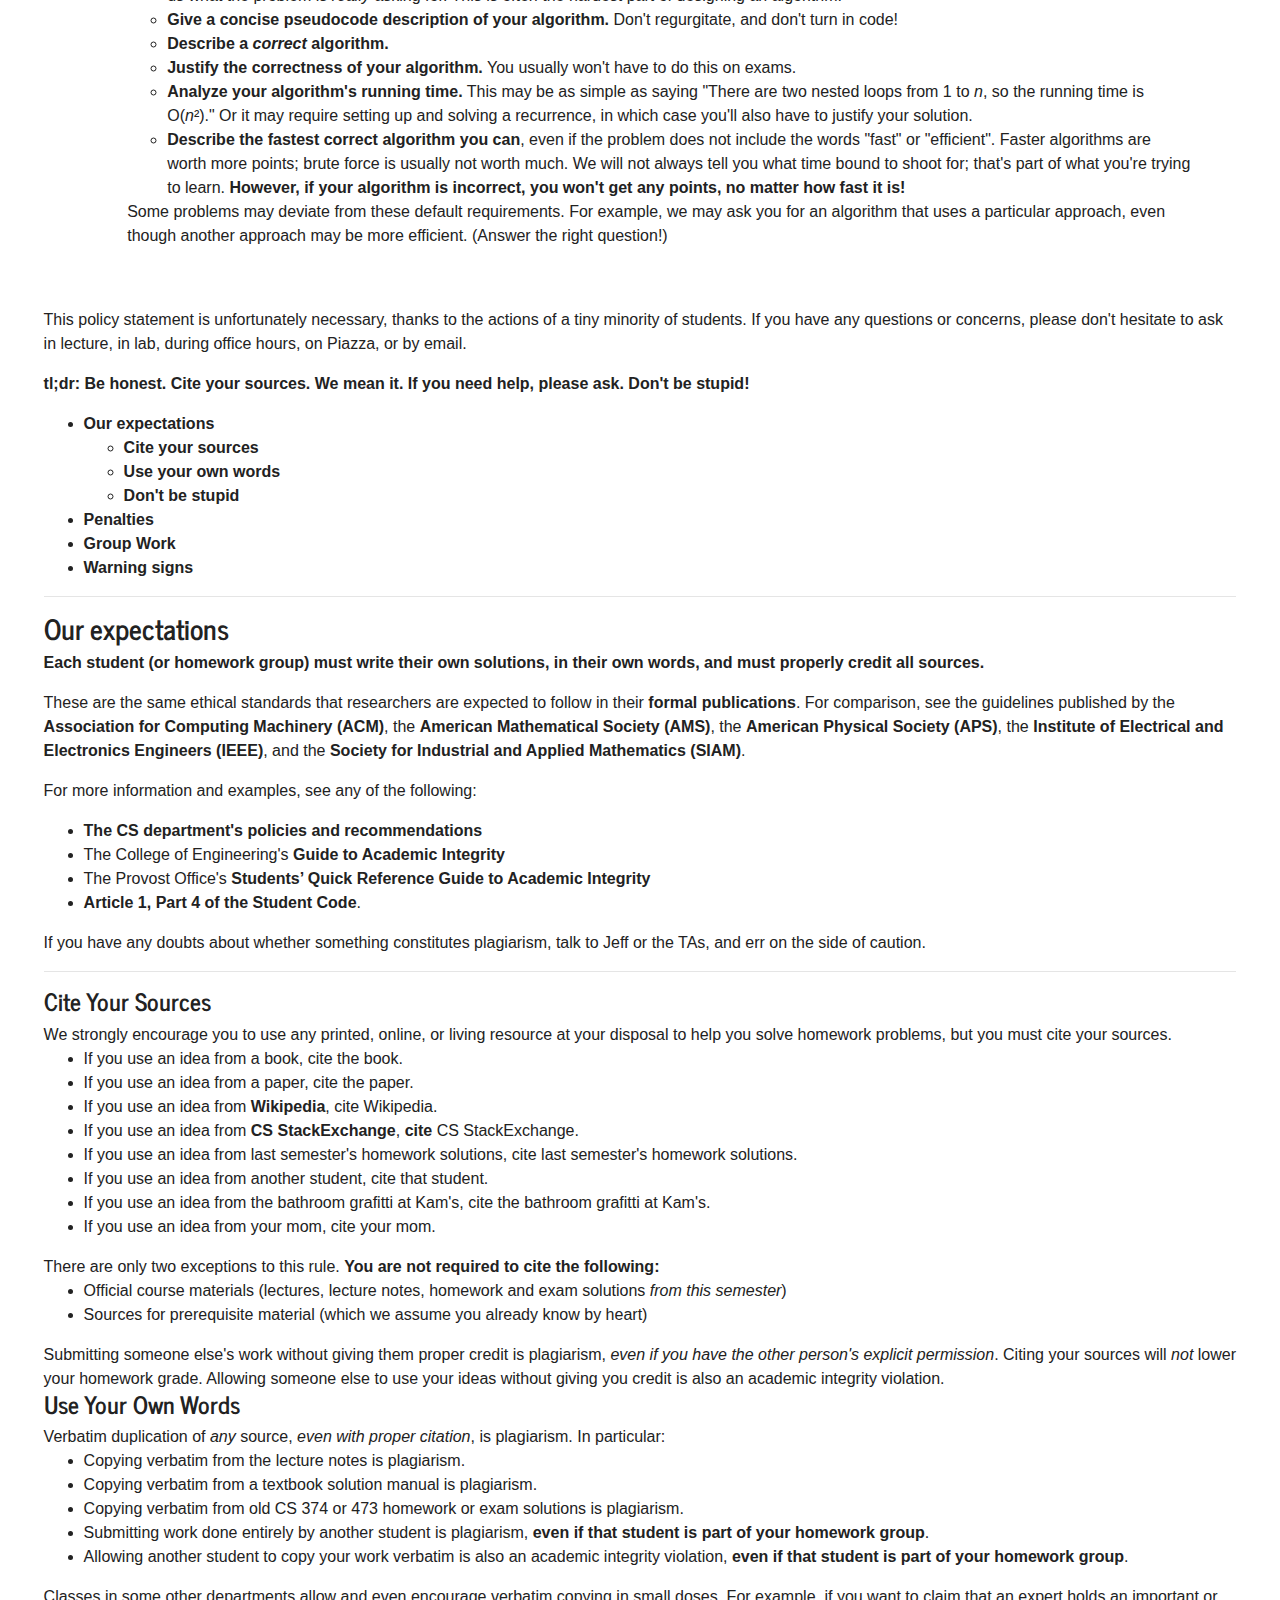
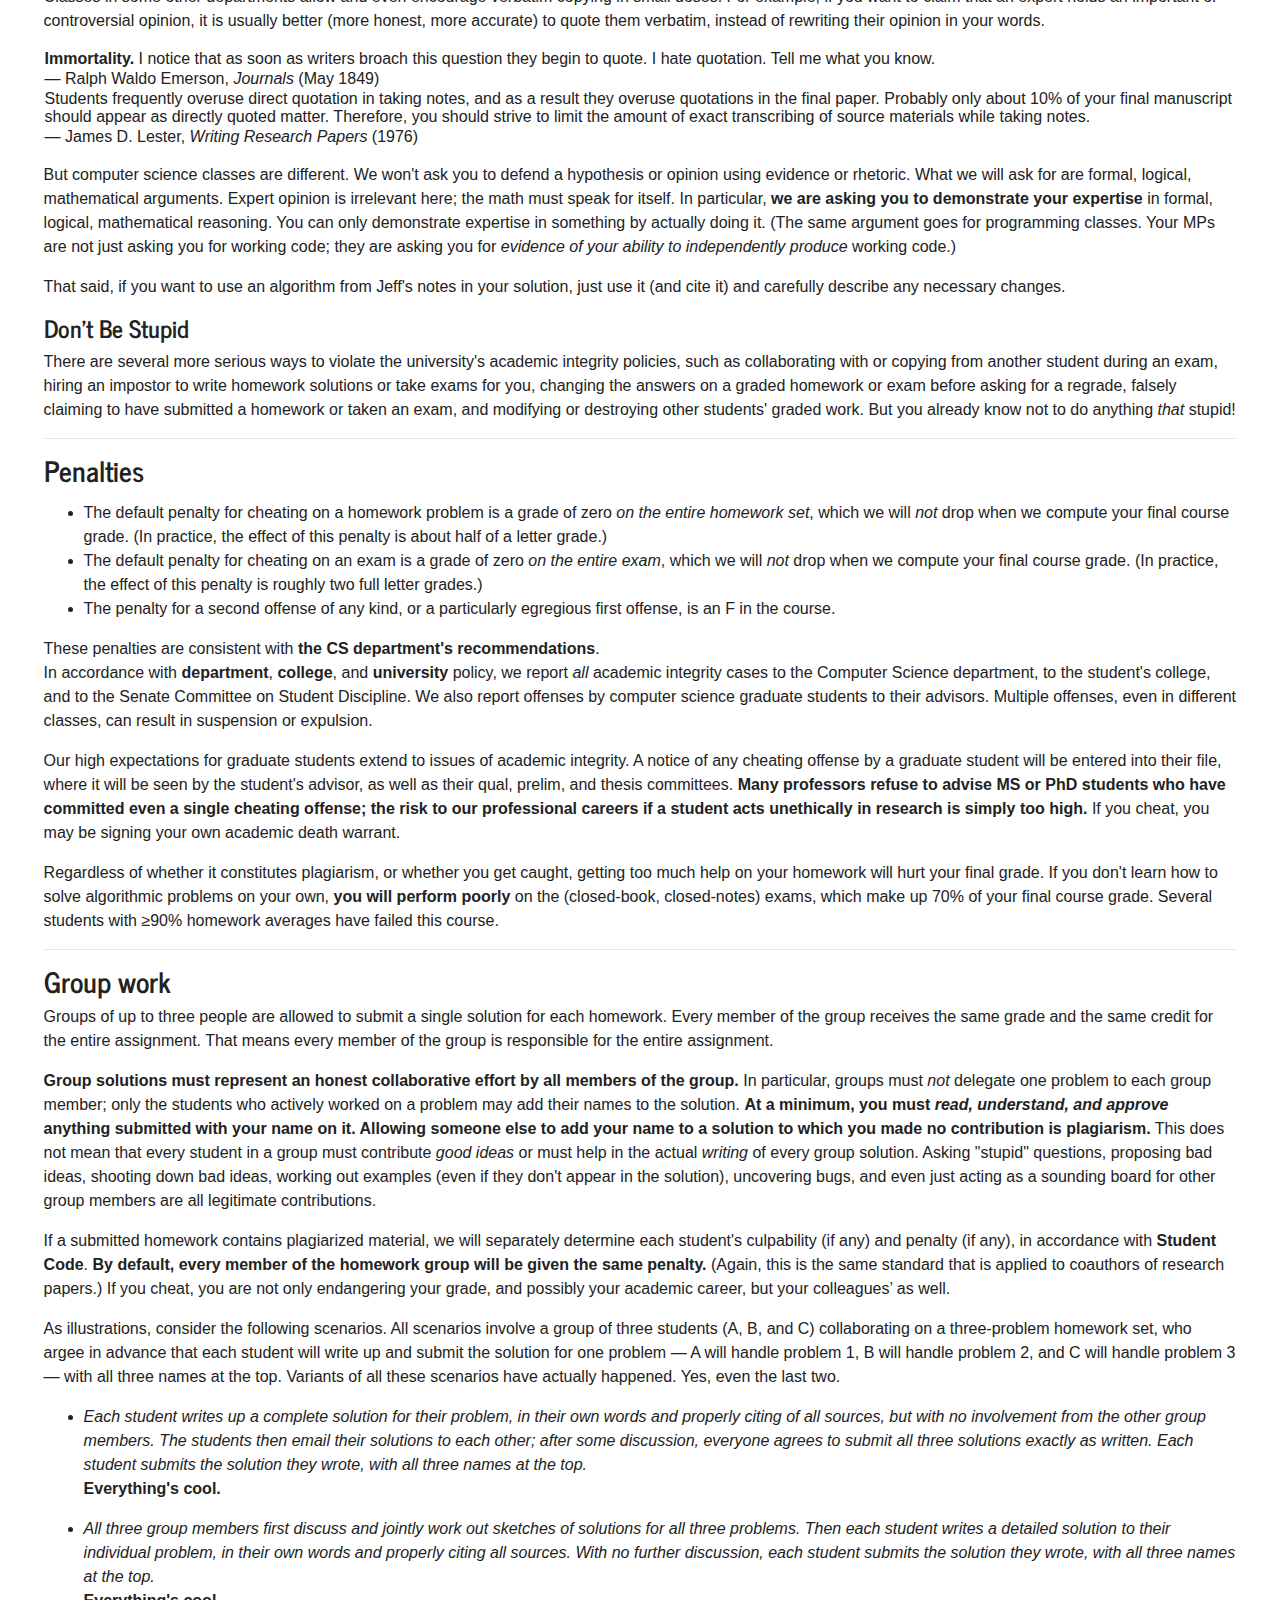
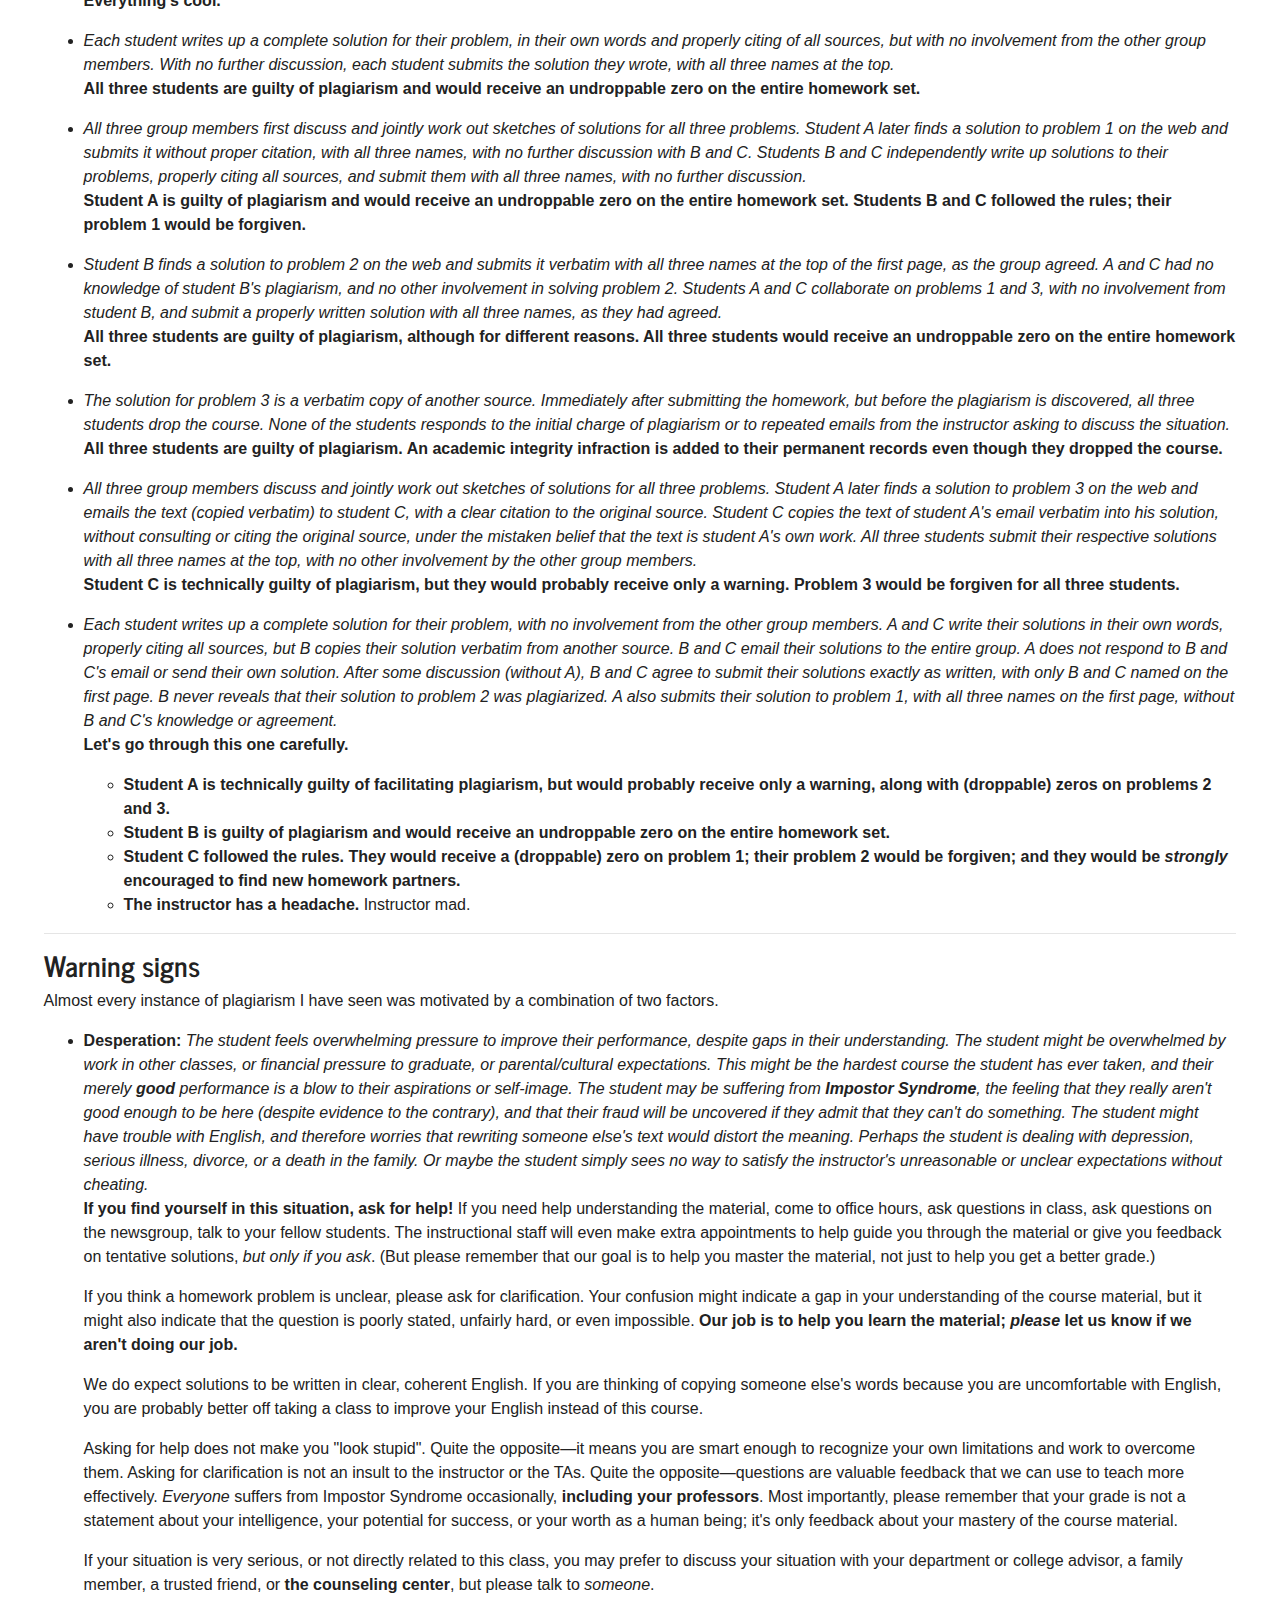
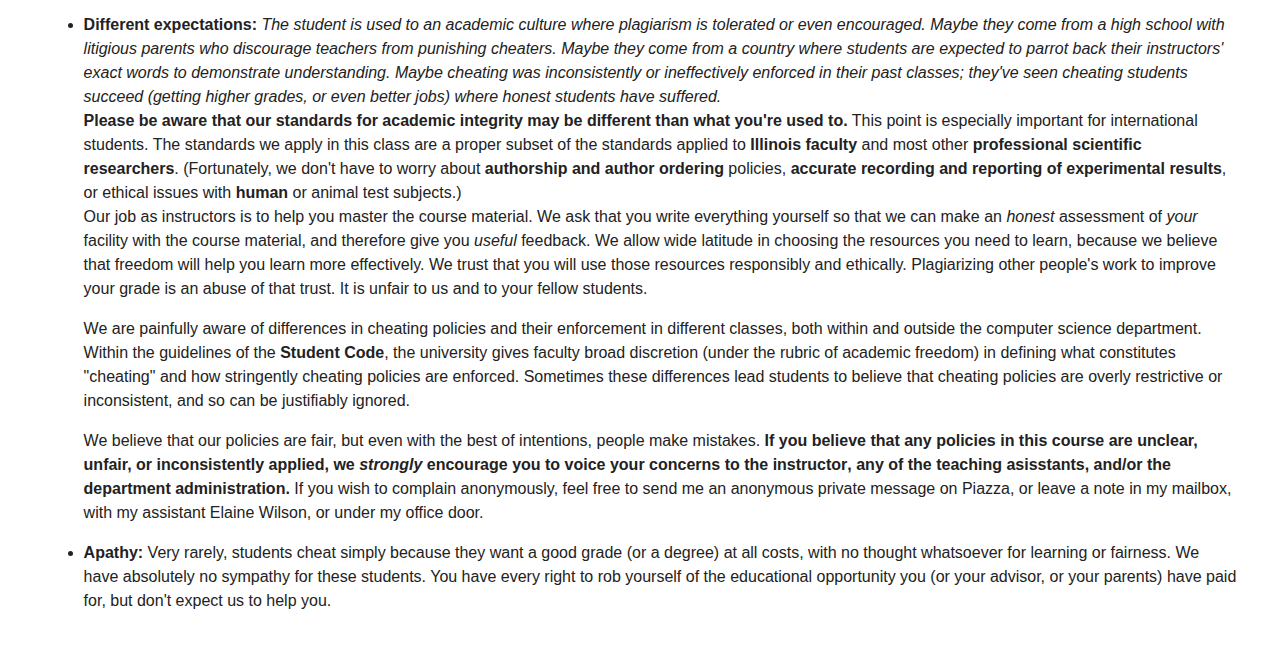
==== commit aecb895d: "Responsiveness tweaks." ====
--- a/src/academic_integrity.html
+++ b/src/academic_integrity.html
@@ -1,11 +1,10 @@
 <html>
-
+<head>
+    <meta name="viewport" content="width=device-width, initial-scale=1">
+</head>
 <body>
     <nav class="navbar navbar-expand-lg navbar-dark bg-primary">
         <a class="navbar-brand" href="index.html">CS 374: Introduction to Algorithms & Models of Computation</a>
-        <button class="navbar-toggler" type="button" data-toggle="collapse" data-target="#navbarColor01" aria-controls="navbarColor01" aria-expanded="false" aria-label="Toggle navigation">
-            <span class="navbar-toggler-icon"></span>
-        </button>
 
         <div class="collapse navbar-collapse" id="navbarColor01">
             <ul class="navbar-nav mr-auto">
--- a/src/css/styles.css
+++ b/src/css/styles.css
@@ -1,4 +1,6 @@
 section.information {
+    margin: auto;
+    text-align: center;
     display: flex;
     flex-direction: row;
     justify-content: space-around;
@@ -13,6 +15,12 @@
 section.quicklinks {
     margin: auto;
     text-align: center;
+    justify-items: center;
+    justify-content: space-around;
+}
+
+section.quicklinks button{
+    margin: 1vh;
 }
 
 h1 {
@@ -22,10 +30,38 @@
 }
 
 body section.content {
-    padding: 10vh;
+    padding: calc(2vh + 2vw);
 }
 
 a, a:hover {
     color: unset;
     font-weight: bolder;
-}+}
+
+.collapse:not(.show) {
+    display: unset;
+}
+
+.navbar {
+    margin: 0;
+}
+
+.navbar-brand {
+    text-overflow: ellipsis;
+    max-width: 100vw;
+    font-size: 1.5vh;
+}
+
+table.table {
+    table-layout: fixed;
+    margin: 0;
+}
+
+@media (max-width: 640px) {
+    section.information {
+        flex-direction: column;
+    }
+    body section.content {
+        padding: 0;
+    }
+}
--- a/src/css/styles.css
+++ b/src/css/styles.css
@@ -1,4 +1,6 @@
 section.information {
+    margin: auto;
+    text-align: center;
     display: flex;
     flex-direction: row;
     justify-content: space-around;
@@ -13,6 +15,12 @@
 section.quicklinks {
     margin: auto;
     text-align: center;
+    justify-items: center;
+    justify-content: space-around;
+}
+
+section.quicklinks button{
+    margin: 1vh;
 }
 
 h1 {
@@ -22,10 +30,38 @@
 }
 
 body section.content {
-    padding: 10vh;
+    padding: calc(2vh + 2vw);
 }
 
 a, a:hover {
     color: unset;
     font-weight: bolder;
-}+}
+
+.collapse:not(.show) {
+    display: unset;
+}
+
+.navbar {
+    margin: 0;
+}
+
+.navbar-brand {
+    text-overflow: ellipsis;
+    max-width: 100vw;
+    font-size: 1.5vh;
+}
+
+table.table {
+    table-layout: fixed;
+    margin: 0;
+}
+
+@media (max-width: 640px) {
+    section.information {
+        flex-direction: column;
+    }
+    body section.content {
+        padding: 0;
+    }
+}
